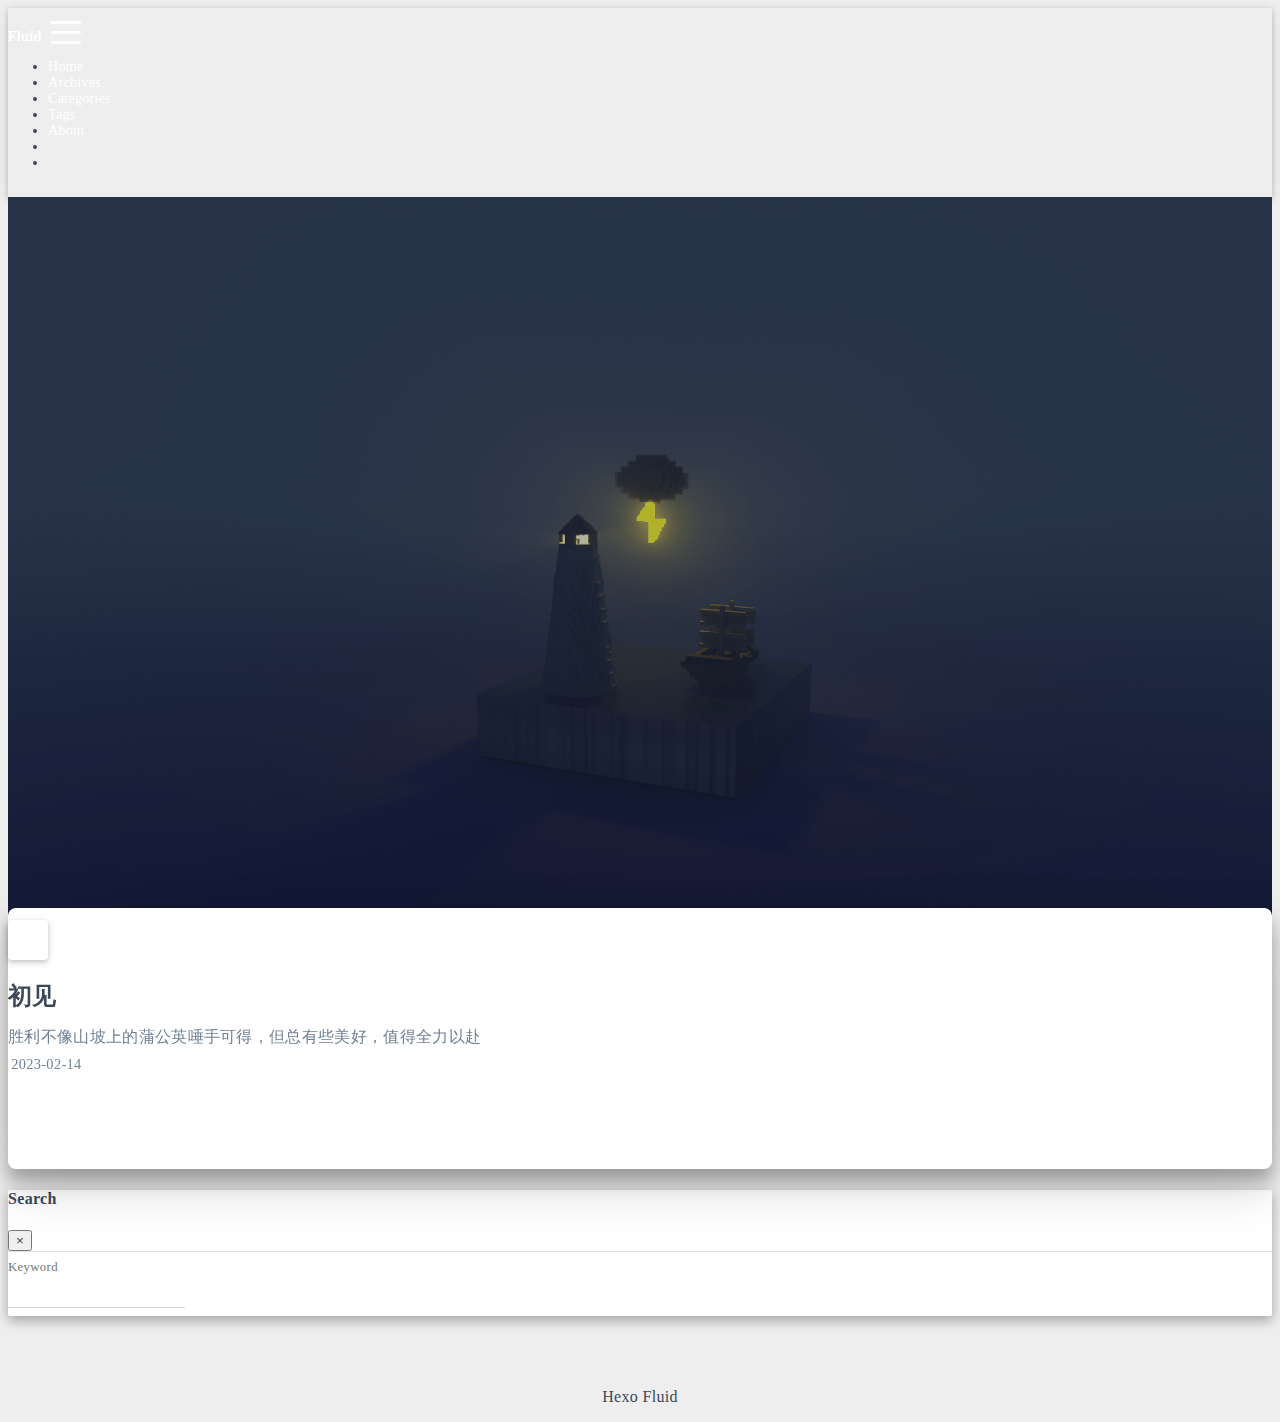
==== index.html @ 14e58026 "Site updated: 2023-02-16 13:53:45" ====
<!DOCTYPE html>
<html lang="en" data-default-color-scheme=auto>



<head>
  <meta charset="UTF-8">
  <link rel="apple-touch-icon" sizes="76x76" href="/img/fluid.png">
  <link rel="icon" href="/img/fluid.png">
  <meta name="viewport" content="width=device-width, initial-scale=1.0, maximum-scale=5.0, shrink-to-fit=no">
  <meta http-equiv="x-ua-compatible" content="ie=edge">
  
  <meta name="theme-color" content="#2f4154">
  <meta name="author" content="John Doe">
  <meta name="keywords" content="">
  
    <meta property="og:type" content="website">
<meta property="og:title" content="Hexo">
<meta property="og:url" content="http://example.com/index.html">
<meta property="og:site_name" content="Hexo">
<meta property="og:locale" content="en_US">
<meta property="article:author" content="John Doe">
<meta name="twitter:card" content="summary_large_image">
  
  
  
  <title>Hexo</title>

  <link  rel="stylesheet" href="https://lib.baomitu.com/twitter-bootstrap/4.6.1/css/bootstrap.min.css" />





<!-- 主题依赖的图标库，不要自行修改 -->
<!-- Do not modify the link that theme dependent icons -->

<link rel="stylesheet" href="//at.alicdn.com/t/font_1749284_hj8rtnfg7um.css">



<link rel="stylesheet" href="//at.alicdn.com/t/font_1736178_lbnruvf0jn.css">


<link  rel="stylesheet" href="/css/main.css" />


  <link id="highlight-css" rel="stylesheet" href="/css/highlight.css" />
  
    <link id="highlight-css-dark" rel="stylesheet" href="/css/highlight-dark.css" />
  




  <script id="fluid-configs">
    var Fluid = window.Fluid || {};
    Fluid.ctx = Object.assign({}, Fluid.ctx)
    var CONFIG = {"hostname":"example.com","root":"/","version":"1.9.4","typing":{"enable":true,"typeSpeed":70,"cursorChar":"_","loop":false,"scope":[]},"anchorjs":{"enable":true,"element":"h1,h2,h3,h4,h5,h6","placement":"left","visible":"hover","icon":""},"progressbar":{"enable":true,"height_px":3,"color":"#29d","options":{"showSpinner":false,"trickleSpeed":100}},"code_language":{"enable":true,"default":"TEXT"},"copy_btn":true,"image_caption":{"enable":true},"image_zoom":{"enable":true,"img_url_replace":["",""]},"toc":{"enable":true,"placement":"right","headingSelector":"h1,h2,h3,h4,h5,h6","collapseDepth":0},"lazyload":{"enable":true,"loading_img":"/img/loading.gif","onlypost":false,"offset_factor":2},"web_analytics":{"enable":false,"follow_dnt":true,"baidu":null,"google":null,"gtag":null,"tencent":{"sid":null,"cid":null},"woyaola":null,"cnzz":null,"leancloud":{"app_id":null,"app_key":null,"server_url":null,"path":"window.location.pathname","ignore_local":false}},"search_path":"/local-search.xml"};

    if (CONFIG.web_analytics.follow_dnt) {
      var dntVal = navigator.doNotTrack || window.doNotTrack || navigator.msDoNotTrack;
      Fluid.ctx.dnt = dntVal && (dntVal.startsWith('1') || dntVal.startsWith('yes') || dntVal.startsWith('on'));
    }
  </script>
  <script  src="/js/utils.js" ></script>
  <script  src="/js/color-schema.js" ></script>
  


  
<meta name="generator" content="Hexo 6.3.0"></head>


<body>
  

  <header>
    

<div class="header-inner" style="height: 100vh;">
  <nav id="navbar" class="navbar fixed-top  navbar-expand-lg navbar-dark scrolling-navbar">
  <div class="container">
    <a class="navbar-brand" href="/">
      <strong>Fluid</strong>
    </a>

    <button id="navbar-toggler-btn" class="navbar-toggler" type="button" data-toggle="collapse"
            data-target="#navbarSupportedContent"
            aria-controls="navbarSupportedContent" aria-expanded="false" aria-label="Toggle navigation">
      <div class="animated-icon"><span></span><span></span><span></span></div>
    </button>

    <!-- Collapsible content -->
    <div class="collapse navbar-collapse" id="navbarSupportedContent">
      <ul class="navbar-nav ml-auto text-center">
        
          
          
          
          
            <li class="nav-item">
              <a class="nav-link" href="/">
                <i class="iconfont icon-home-fill"></i>
                <span>Home</span>
              </a>
            </li>
          
        
          
          
          
          
            <li class="nav-item">
              <a class="nav-link" href="/archives/">
                <i class="iconfont icon-archive-fill"></i>
                <span>Archives</span>
              </a>
            </li>
          
        
          
          
          
          
            <li class="nav-item">
              <a class="nav-link" href="/categories/">
                <i class="iconfont icon-category-fill"></i>
                <span>Categories</span>
              </a>
            </li>
          
        
          
          
          
          
            <li class="nav-item">
              <a class="nav-link" href="/tags/">
                <i class="iconfont icon-tags-fill"></i>
                <span>Tags</span>
              </a>
            </li>
          
        
          
          
          
          
            <li class="nav-item">
              <a class="nav-link" href="/about/">
                <i class="iconfont icon-user-fill"></i>
                <span>About</span>
              </a>
            </li>
          
        
        
          <li class="nav-item" id="search-btn">
            <a class="nav-link" target="_self" href="javascript:;" data-toggle="modal" data-target="#modalSearch" aria-label="Search">
              <i class="iconfont icon-search"></i>
            </a>
          </li>
          
        
        
          <li class="nav-item" id="color-toggle-btn">
            <a class="nav-link" target="_self" href="javascript:;" aria-label="Color Toggle">
              <i class="iconfont icon-dark" id="color-toggle-icon"></i>
            </a>
          </li>
        
      </ul>
    </div>
  </div>
</nav>

  

<div id="banner" class="banner" parallax=true
     style="background: url('/img/default.png') no-repeat center center; background-size: cover;">
  <div class="full-bg-img">
    <div class="mask flex-center" style="background-color: rgba(0, 0, 0, 0.3)">
      <div class="banner-text text-center fade-in-up">
        <div class="h2">
          
            <span id="subtitle" data-typed-text="An elegant Material-Design theme for Hexo"></span>
          
        </div>

        
      </div>

      
        <div class="scroll-down-bar">
          <i class="iconfont icon-arrowdown"></i>
        </div>
      
    </div>
  </div>
</div>

</div>

  </header>

  <main>
    
      <div class="container nopadding-x-md">
        <div id="board"
          style="margin-top: 0">
          
          <div class="container">
            <div class="row">
              <div class="col-12 col-md-10 m-auto">
                


  <div class="row mx-auto index-card">
    
    
    <article class="col-12 col-md-12 mx-auto index-info">
      <h1 class="index-header">
        
        <a href="/2023/02/14/%E5%88%9D%E8%A7%81/" target="_self">
          初见
        </a>
      </h1>

      
      <a class="index-excerpt index-excerpt__noimg" href="/2023/02/14/%E5%88%9D%E8%A7%81/" target="_self">
        <div>
          胜利不像山坡上的蒲公英唾手可得，但总有些美好，值得全力以赴
        </div>
      </a>

      <div class="index-btm post-metas">
        
          <div class="post-meta mr-3">
            <i class="iconfont icon-date"></i>
            <time datetime="2023-02-14 16:58" pubdate>
              2023-02-14
            </time>
          </div>
        
        
        
      </div>
    </article>
  </div>





              </div>
            </div>
          </div>
        </div>
      </div>
    

    
      <a id="scroll-top-button" aria-label="TOP" href="#" role="button">
        <i class="iconfont icon-arrowup" aria-hidden="true"></i>
      </a>
    

    
      <div class="modal fade" id="modalSearch" tabindex="-1" role="dialog" aria-labelledby="ModalLabel"
     aria-hidden="true">
  <div class="modal-dialog modal-dialog-scrollable modal-lg" role="document">
    <div class="modal-content">
      <div class="modal-header text-center">
        <h4 class="modal-title w-100 font-weight-bold">Search</h4>
        <button type="button" id="local-search-close" class="close" data-dismiss="modal" aria-label="Close">
          <span aria-hidden="true">&times;</span>
        </button>
      </div>
      <div class="modal-body mx-3">
        <div class="md-form mb-5">
          <input type="text" id="local-search-input" class="form-control validate">
          <label data-error="x" data-success="v" for="local-search-input">Keyword</label>
        </div>
        <div class="list-group" id="local-search-result"></div>
      </div>
    </div>
  </div>
</div>

    

    
  </main>

  <footer>
    <div class="footer-inner">
  
    <div class="footer-content">
       <a href="https://hexo.io" target="_blank" rel="nofollow noopener"><span>Hexo</span></a> <i class="iconfont icon-love"></i> <a href="https://github.com/fluid-dev/hexo-theme-fluid" target="_blank" rel="nofollow noopener"><span>Fluid</span></a> 
    </div>
  
  
  
  
</div>

  </footer>

  <!-- Scripts -->
  
  <script  src="https://lib.baomitu.com/nprogress/0.2.0/nprogress.min.js" ></script>
  <link  rel="stylesheet" href="https://lib.baomitu.com/nprogress/0.2.0/nprogress.min.css" />

  <script>
    NProgress.configure({"showSpinner":false,"trickleSpeed":100})
    NProgress.start()
    window.addEventListener('load', function() {
      NProgress.done();
    })
  </script>


<script  src="https://lib.baomitu.com/jquery/3.6.0/jquery.min.js" ></script>
<script  src="https://lib.baomitu.com/twitter-bootstrap/4.6.1/js/bootstrap.min.js" ></script>
<script  src="/js/events.js" ></script>
<script  src="/js/plugins.js" ></script>


  <script  src="https://lib.baomitu.com/typed.js/2.0.12/typed.min.js" ></script>
  <script>
    (function (window, document) {
      var typing = Fluid.plugins.typing;
      var subtitle = document.getElementById('subtitle');
      if (!subtitle || !typing) {
        return;
      }
      var text = subtitle.getAttribute('data-typed-text');
      
        typing(text);
      
    })(window, document);
  </script>




  
    <script  src="/js/img-lazyload.js" ></script>
  




  <script  src="/js/local-search.js" ></script>





<!-- 主题的启动项，将它保持在最底部 -->
<!-- the boot of the theme, keep it at the bottom -->
<script  src="/js/boot.js" ></script>


  

  <noscript>
    <div class="noscript-warning">Blog works best with JavaScript enabled</div>
  </noscript>
</body>
</html>
---- css/main.css ----
.anchorjs-link {
  text-decoration: none !important;
  transition: opacity 0.2s ease-in-out;
}
.markdown-body h1:hover > .anchorjs-link,
h2:hover > .anchorjs-link,
h3:hover > .anchorjs-link,
h4:hover > .anchorjs-link,
h5:hover > .anchorjs-link,
h6:hover > .anchorjs-link {
  opacity: 1;
}
.banner {
  height: 100%;
  position: relative;
  overflow: hidden;
  cursor: default;
}
.banner .mask {
  position: absolute;
  width: 100%;
  height: 100%;
  background-color: rgba(0,0,0,0.3);
}
.banner[parallax="true"] {
  will-change: transform;
  -webkit-transform-style: preserve-3d;
  -webkit-backface-visibility: hidden;
  transition: transform 0.05s ease-out;
}
@media (max-width: 100vh) {
  .header-inner {
    max-height: 100vw;
  }
  #board {
    margin-top: -1rem !important;
  }
}
@media (max-width: 79.99vh) {
  .scroll-down-bar {
    display: none;
  }
}
#board {
  position: relative;
  margin-top: -2rem;
  padding: 3rem 0;
  background-color: var(--board-bg-color);
  transition: background-color 0.2s ease-in-out;
  border-radius: 0.5rem;
  z-index: 3;
  -webkit-box-shadow: 0 12px 15px 0 rgba(0,0,0,0.24), 0 17px 50px 0 rgba(0,0,0,0.19);
  box-shadow: 0 12px 15px 0 rgba(0,0,0,0.24), 0 17px 50px 0 rgba(0,0,0,0.19);
}
.code-widget {
  display: inline-block;
  background-color: transparent;
  font-size: 0.75rem;
  line-height: 1;
  font-weight: bold;
  padding: 0.3rem 0.1rem 0.1rem 0.1rem;
  position: absolute;
  right: 0.45rem;
  top: 0.15rem;
  z-index: 1;
}
.code-widget-light {
  color: #999;
}
.code-widget-dark {
  color: #bababa;
}
.copy-btn {
  cursor: pointer;
  user-select: none;
  -webkit-appearance: none;
  outline: none;
}
.copy-btn > i {
  font-size: 0.75rem !important;
  font-weight: 400;
  margin-right: 0.15rem;
  opacity: 0;
  transition: opacity 0.2s ease-in-out;
}
.markdown-body pre:hover > .copy-btn > i {
  opacity: 0.9;
}
.markdown-body pre:hover > .copy-btn,
.markdown-body pre:not(:hover) > .copy-btn {
  outline: none;
}
.license-box {
  background-color: rgba(27,31,35,0.05);
  transition: background-color 0.2s ease-in-out;
  border-radius: 4px;
  font-size: 0.9rem;
  overflow: hidden;
  padding: 1.25rem;
  position: relative;
  z-index: 1;
}
.license-box .license-icon {
  position: absolute;
  top: 50%;
  left: 100%;
}
.license-box .license-icon::after {
  content: "\e8e4";
  font-size: 12.5rem;
  line-height: 1;
  opacity: 0.1;
  position: relative;
  left: -0.85em;
  bottom: 0.5em;
  z-index: -1;
}
.license-box .license-title {
  margin-bottom: 1rem;
}
.license-box .license-title div:nth-child(1) {
  line-height: 1.2;
  margin-bottom: 0.25rem;
}
.license-box .license-title div:nth-child(2) {
  color: var(--sec-text-color);
  font-size: 0.8rem;
}
.license-box .license-meta {
  align-items: center;
  display: flex;
  flex-wrap: wrap;
  justify-content: flex-start;
}
.license-box .license-meta .license-meta-item {
  align-items: center;
  justify-content: center;
  margin-right: 1.5rem;
}
.license-box .license-meta .license-meta-item div:nth-child(1) {
  color: var(--sec-text-color);
  font-size: 0.8rem;
  font-weight: normal;
}
.license-box .license-meta .license-meta-item i.iconfont {
  font-size: 1rem;
}
@media (max-width: 575px) and (min-width: 425px) {
  .license-box .license-meta .license-meta-item {
    display: flex;
    justify-content: flex-start;
    flex-wrap: wrap;
    font-size: 0.8rem;
    flex: 0 0 50%;
    max-width: 50%;
    margin-right: 0;
  }
  .license-box .license-meta .license-meta-item div:nth-child(1) {
    margin-right: 0.5rem;
  }
  .license-box .license-meta .license-meta-date {
    order: -1;
  }
}
@media (max-width: 424px) {
  .license-box::after {
    top: -65px;
  }
  .license-box .license-meta {
    flex-direction: column;
    align-items: flex-start;
  }
  .license-box .license-meta .license-meta-item {
    display: flex;
    flex-wrap: wrap;
    font-size: 0.8rem;
  }
  .license-box .license-meta .license-meta-item div:nth-child(1) {
    margin-right: 0.5rem;
  }
}
.footer-inner {
  padding: 3rem 0 1rem 0;
  text-align: center;
}
.footer-inner > div:not(:first-child) {
  margin: 0.25rem 0;
  font-size: 0.85rem;
}
.footer-inner .statistics {
  display: flex;
  flex-direction: row;
  justify-content: center;
}
.footer-inner .statistics > span {
  flex: 1;
  margin: 0 0.25rem;
}
.footer-inner .statistics > *:nth-last-child(2):first-child {
  text-align: right;
}
.footer-inner .statistics > *:nth-last-child(2):first-child ~ * {
  text-align: left;
}
.footer-inner .beian {
  display: flex;
  flex-direction: row;
  justify-content: center;
}
.footer-inner .beian > * {
  margin: 0 0.25rem;
}
.footer-inner .beian-police {
  position: relative;
  overflow: hidden;
  display: inline-flex;
  align-items: center;
  justify-content: left;
}
.footer-inner .beian-police img {
  margin-right: 3px;
  width: 1rem;
  height: 1rem;
  margin-bottom: 0.1rem;
}
@media (max-width: 424px) {
  .footer-inner .statistics {
    flex-direction: column;
  }
  .footer-inner .statistics > *:nth-last-child(2):first-child {
    text-align: center;
  }
  .footer-inner .statistics > *:nth-last-child(2):first-child ~ * {
    text-align: center;
  }
  .footer-inner .beian {
    flex-direction: column;
  }
  .footer-inner .beian .beian-police {
    justify-content: center;
  }
  .footer-inner .beian > *:nth-last-child(2):first-child {
    text-align: center;
  }
  .footer-inner .beian > *:nth-last-child(2):first-child ~ * {
    text-align: center;
  }
}
sup > a::before,
.footnote-text::before {
  display: block;
  content: "";
  margin-top: -5rem;
  height: 5rem;
  width: 1px;
  visibility: hidden;
}
sup > a::before,
.footnote-text::before {
  display: inline-block;
}
.footnote-item::before {
  display: block;
  content: "";
  margin-top: -5rem;
  height: 5rem;
  width: 1px;
  visibility: hidden;
}
.footnote-list ol {
  list-style-type: none;
  counter-reset: sectioncounter;
  padding-left: 0.5rem;
  font-size: 0.95rem;
}
.footnote-list ol li:before {
  font-family: "Helvetica Neue", monospace, "Monaco";
  content: "[" counter(sectioncounter) "]";
  counter-increment: sectioncounter;
}
.footnote-list ol li+li {
  margin-top: 0.5rem;
}
.footnote-text {
  padding-left: 0.5em;
}
.navbar {
  background-color: transparent;
  font-size: 0.875rem;
  box-shadow: 0 2px 5px 0 rgba(0,0,0,0.16), 0 2px 10px 0 rgba(0,0,0,0.12);
  -webkit-box-shadow: 0 2px 5px 0 rgba(0,0,0,0.16), 0 2px 10px 0 rgba(0,0,0,0.12);
}
.navbar .navbar-brand {
  color: var(--navbar-text-color);
}
.navbar .navbar-toggler .animated-icon span {
  background-color: var(--navbar-text-color);
}
.navbar .nav-item .nav-link {
  display: block;
  color: var(--navbar-text-color);
  transition: color 0.2s ease-in-out, background-color 0.2s ease-in-out;
}
.navbar .nav-item .nav-link:hover {
  color: var(--link-hover-color);
}
.navbar .nav-item .nav-link:focus {
  color: var(--navbar-text-color);
}
.navbar .nav-item .nav-link i {
  font-size: 0.875rem;
}
.navbar .nav-item .nav-link i:only-child {
  margin: 0 0.2rem;
}
.navbar .navbar-toggler {
  border-width: 0;
  outline: 0;
}
.navbar.scrolling-navbar {
  will-change: background, padding;
  -webkit-transition: background 0.5s ease-in-out, padding 0.5s ease-in-out;
  transition: background 0.5s ease-in-out, padding 0.5s ease-in-out;
}
@media (min-width: 600px) {
  .navbar.scrolling-navbar {
    padding-top: 12px;
    padding-bottom: 12px;
  }
  .navbar.scrolling-navbar .navbar-nav > li {
    -webkit-transition-duration: 1s;
    transition-duration: 1s;
  }
}
.navbar.scrolling-navbar.top-nav-collapse {
  padding-top: 5px;
  padding-bottom: 5px;
}
.navbar .dropdown-menu {
  font-size: 0.875rem;
  color: var(--navbar-text-color);
  background-color: rgba(0,0,0,0.3);
  border: none;
  min-width: 8rem;
  -webkit-transition: background 0.5s ease-in-out, padding 0.5s ease-in-out;
  transition: background 0.5s ease-in-out, padding 0.5s ease-in-out;
}
@media (max-width: 991.98px) {
  .navbar .dropdown-menu {
    text-align: center;
  }
}
.navbar .dropdown-item {
  color: var(--navbar-text-color);
}
.navbar .dropdown-item:hover,
.navbar .dropdown-item:focus {
  color: var(--link-hover-color);
  background-color: rgba(0,0,0,0.1);
}
@media (min-width: 992px) {
  .navbar .dropdown:hover > .dropdown-menu {
    display: block;
  }
  .navbar .dropdown > .dropdown-toggle:active {
    pointer-events: none;
  }
  .navbar .dropdown-menu {
    top: 95%;
  }
}
.navbar .animated-icon {
  width: 30px;
  height: 20px;
  position: relative;
  margin: 0;
  -webkit-transform: rotate(0deg);
  -moz-transform: rotate(0deg);
  -o-transform: rotate(0deg);
  transform: rotate(0deg);
  -webkit-transition: 0.5s ease-in-out;
  -moz-transition: 0.5s ease-in-out;
  -o-transition: 0.5s ease-in-out;
  transition: 0.5s ease-in-out;
  cursor: pointer;
}
.navbar .animated-icon span {
  display: block;
  position: absolute;
  height: 3px;
  width: 100%;
  border-radius: 9px;
  opacity: 1;
  left: 0;
  -webkit-transform: rotate(0deg);
  -moz-transform: rotate(0deg);
  -o-transform: rotate(0deg);
  transform: rotate(0deg);
  -webkit-transition: 0.25s ease-in-out;
  -moz-transition: 0.25s ease-in-out;
  -o-transition: 0.25s ease-in-out;
  transition: 0.25s ease-in-out;
  background: #fff;
}
.navbar .animated-icon span:nth-child(1) {
  top: 0;
}
.navbar .animated-icon span:nth-child(2) {
  top: 10px;
}
.navbar .animated-icon span:nth-child(3) {
  top: 20px;
}
.navbar .animated-icon.open span:nth-child(1) {
  top: 11px;
  -webkit-transform: rotate(135deg);
  -moz-transform: rotate(135deg);
  -o-transform: rotate(135deg);
  transform: rotate(135deg);
}
.navbar .animated-icon.open span:nth-child(2) {
  opacity: 0;
  left: -60px;
}
.navbar .animated-icon.open span:nth-child(3) {
  top: 11px;
  -webkit-transform: rotate(-135deg);
  -moz-transform: rotate(-135deg);
  -o-transform: rotate(-135deg);
  transform: rotate(-135deg);
}
.navbar .dropdown-collapse,
.top-nav-collapse,
.navbar-col-show {
  background-color: var(--navbar-bg-color);
}
@media (max-width: 767px) {
  .navbar {
    font-size: 1rem;
    line-height: 2.5rem;
  }
}
.banner-text {
  color: var(--subtitle-color);
  max-width: calc(960px - 6rem);
  width: 80%;
  overflow-wrap: break-word;
}
.banner-text .typed-cursor {
  margin: 0 0.2rem;
}
@media (max-width: 767px) {
  #subtitle,
  .typed-cursor {
    font-size: 1.5rem;
  }
}
@media (max-width: 575px) {
  .banner-text {
    font-size: 0.9rem;
  }
  #subtitle,
  .typed-cursor {
    font-size: 1.35rem;
  }
}
.modal-dialog .modal-content {
  background-color: var(--board-bg-color);
  border: 0;
  border-radius: 0.125rem;
  -webkit-box-shadow: 0 5px 11px 0 rgba(0,0,0,0.18), 0 4px 15px 0 rgba(0,0,0,0.15);
  box-shadow: 0 5px 11px 0 rgba(0,0,0,0.18), 0 4px 15px 0 rgba(0,0,0,0.15);
}
.modal-dialog .modal-content .modal-header {
  border-bottom-color: var(--line-color);
  transition: border-bottom-color 0.2s ease-in-out;
}
.close {
  color: var(--text-color);
}
.close:hover {
  color: var(--link-hover-color);
}
.close:focus {
  outline: 0;
}
.modal-dialog .modal-content .modal-header {
  border-top-left-radius: 0.125rem;
  border-top-right-radius: 0.125rem;
  border-bottom: 1px solid #dee2e6;
}
.md-form {
  position: relative;
  margin-top: 1.5rem;
  margin-bottom: 1.5rem;
}
.md-form input[type] {
  -webkit-box-sizing: content-box;
  box-sizing: content-box;
  background-color: transparent;
  border: none;
  border-bottom: 1px solid #ced4da;
  border-radius: 0;
  outline: none;
  -webkit-box-shadow: none;
  box-shadow: none;
  transition: border-color 0.15s ease-in-out, box-shadow 0.15s ease-in-out, -webkit-box-shadow 0.15s ease-in-out;
}
.md-form input[type]:focus:not([readonly]) {
  border-bottom: 1px solid #4285f4;
  -webkit-box-shadow: 0 1px 0 0 #4285f4;
  box-shadow: 0 1px 0 0 #4285f4;
}
.md-form input[type]:focus:not([readonly]) + label {
  color: #4285f4;
}
.md-form input[type].valid,
.md-form input[type]:focus.valid {
  border-bottom: 1px solid #00c851;
  -webkit-box-shadow: 0 1px 0 0 #00c851;
  box-shadow: 0 1px 0 0 #00c851;
}
.md-form input[type].valid + label,
.md-form input[type]:focus.valid + label {
  color: #00c851;
}
.md-form input[type].invalid,
.md-form input[type]:focus.invalid {
  border-bottom: 1px solid #f44336;
  -webkit-box-shadow: 0 1px 0 0 #f44336;
  box-shadow: 0 1px 0 0 #f44336;
}
.md-form input[type].invalid + label,
.md-form input[type]:focus.invalid + label {
  color: #f44336;
}
.md-form input[type].validate {
  margin-bottom: 2.5rem;
}
.md-form input[type].form-control {
  height: auto;
  padding: 0.6rem 0 0.4rem 0;
  margin: 0 0 0.5rem 0;
  color: var(--text-color);
  background-color: transparent;
  border-radius: 0;
}
.md-form label {
  font-size: 0.8rem;
  position: absolute;
  top: -1rem;
  left: 0;
  color: #757575;
  cursor: text;
  transition: color 0.2s ease-out;
}
.modal-open[style] {
  padding-right: 0 !important;
  overflow: auto;
}
.modal-open[style] #navbar[style] {
  padding-right: 1rem !important;
}
#nprogress .bar {
  height: 3px !important;
  background-color: #29d !important;
}
#nprogress .peg {
  box-shadow: 0 0 14px #29d, 0 0 8px #29d !important;
}
@media (max-width: 575px) {
  #nprogress .bar {
    display: none;
  }
}
.noscript-warning {
  background-color: #f55;
  color: #fff;
  font-family: sans-serif;
  font-size: 1rem;
  font-weight: bold;
  position: fixed;
  left: 0;
  bottom: 0;
  text-align: center;
  width: 100%;
  z-index: 99;
}
.pagination {
  margin-top: 3rem;
  justify-content: center;
}
.pagination .space {
  align-self: flex-end;
}
.pagination .page-number,
.pagination .current,
.pagination .extend {
  outline: 0;
  border: 0;
  background-color: transparent;
  font-size: 0.9rem;
  padding: 0.5rem 0.75rem;
  line-height: 1.25;
  border-radius: 0.125rem;
}
.pagination .page-number {
  margin: 0 0.05rem;
}
.pagination .page-number:hover,
.pagination .current {
  transition: background-color 0.2s ease-in-out;
  background-color: var(--link-hover-bg-color);
}
.qr-trigger {
  cursor: pointer;
  position: relative;
}
.qr-trigger:hover .qr-img {
  display: block;
  transition: all 0.3s;
}
.qr-img {
  max-width: 12rem;
  position: absolute;
  right: -5.25rem;
  z-index: 99;
  display: none;
  border-radius: 0.2rem;
  background-color: transparent;
  box-shadow: 0 0 20px -5px rgba(158,158,158,0.2);
}
.scroll-down-bar {
  position: absolute;
  width: 100%;
  height: 6rem;
  text-align: center;
  cursor: pointer;
  bottom: 0;
}
.scroll-down-bar i.iconfont {
  font-size: 2rem;
  font-weight: bold;
  display: inline-block;
  position: relative;
  padding-top: 2rem;
  color: var(--subtitle-color);
  transform: translateZ(0);
  animation: scroll-down 1.5s infinite;
}
#scroll-top-button {
  position: fixed;
  z-index: 99;
  background: var(--board-bg-color);
  transition: background-color 0.2s ease-in-out, bottom 0.3s ease;
  border-radius: 4px;
  min-width: 40px;
  min-height: 40px;
  bottom: -60px;
  outline: none;
  display: flex;
  display: -webkit-flex;
  align-items: center;
  box-shadow: 0 2px 5px 0 rgba(0,0,0,0.16), 0 2px 10px 0 rgba(0,0,0,0.12);
}
#scroll-top-button i {
  font-size: 32px;
  margin: auto;
  color: var(--sec-text-color);
}
#scroll-top-button:hover i,
#scroll-top-button:active i {
  animation-name: scroll-top;
  animation-duration: 1s;
  animation-delay: 0.1s;
  animation-timing-function: ease-in-out;
  animation-iteration-count: infinite;
  animation-fill-mode: forwards;
  animation-direction: alternate;
}
#local-search-result .search-list-title {
  border-left: 3px solid #0d47a1;
}
#local-search-result .search-list-content {
  padding: 0 1.25rem;
}
#local-search-result .search-word {
  color: #ff4500;
}
#toc {
  visibility: hidden;
}
.toc-header {
  margin-bottom: 0.5rem;
  font-weight: bold;
  line-height: 1.2;
}
.toc-header,
.toc-header > i {
  font-size: 1.25rem;
}
.toc-body {
  max-height: 75vh;
  overflow-y: auto;
  overflow: -moz-scrollbars-none;
  -ms-overflow-style: none;
}
.toc-body ol {
  list-style: none;
  padding-inline-start: 1rem;
}
.toc-body::-webkit-scrollbar {
  display: none;
}
.tocbot-list {
  position: relative;
}
.tocbot-list ol {
  list-style: none;
  padding-left: 1rem;
}
.tocbot-list a {
  font-size: 0.95rem;
}
.tocbot-link {
  color: var(--text-color);
}
.tocbot-active-link {
  font-weight: bold;
  color: var(--link-hover-color);
}
.tocbot-is-collapsed {
  max-height: 0;
}
.tocbot-is-collapsible {
  overflow: hidden;
  transition: all 0.3s ease-in-out;
}
.toc-list-item {
  white-space: nowrap;
  overflow: hidden;
  text-overflow: ellipsis;
}
.toc-list-item.is-active-li::before {
  height: 1rem;
  margin: 0.25rem 0;
  visibility: visible;
}
.toc-list-item::before {
  width: 0.15rem;
  height: 0.2rem;
  position: absolute;
  left: 0.25rem;
  content: "";
  border-radius: 2px;
  margin: 0.65rem 0;
  background: var(--link-hover-color);
  visibility: hidden;
  transition: height 0.1s ease-in-out, margin 0.1s ease-in-out, visibility 0.1s ease-in-out;
}
.sidebar {
  position: -webkit-sticky;
  position: sticky;
  top: 2rem;
  padding: 3rem 0;
}
html {
  font-size: 16px;
  letter-spacing: 0.02em;
}
html,
body {
  height: 100%;
  font-family: var(--font-family-sans-serif);
  overflow-wrap: break-word;
}
body {
  transition: color 0.2s ease-in-out, background-color 0.2s ease-in-out;
  background-color: var(--body-bg-color);
  color: var(--text-color);
  -webkit-font-smoothing: antialiased;
  -moz-osx-font-smoothing: grayscale;
}
body a {
  color: var(--text-color);
  text-decoration: none;
  cursor: pointer;
  transition: color 0.2s ease-in-out, background-color 0.2s ease-in-out;
}
body a:hover {
  color: var(--link-hover-color);
  text-decoration: none;
  transition: color 0.2s ease-in-out, background-color 0.2s ease-in-out;
}
code {
  color: inherit;
}
table {
  font-size: inherit;
  color: var(--post-text-color);
}
img[lazyload] {
  object-fit: cover;
}
*[align="left"] {
  text-align: left;
}
*[align="center"] {
  text-align: center;
}
*[align="right"] {
  text-align: right;
}
::-webkit-scrollbar {
  width: 6px;
  height: 6px;
}
::-webkit-scrollbar-thumb {
  background-color: var(--scrollbar-color);
  border-radius: 6px;
}
::-webkit-scrollbar-thumb:hover {
  background-color: var(--scrollbar-hover-color);
}
::-webkit-scrollbar-corner {
  background-color: transparent;
}
label {
  margin-bottom: 0;
}
i.iconfont {
  font-size: 1em;
  line-height: 1;
}
:root {
  --color-mode: "light";
  --body-bg-color: #eee;
  --board-bg-color: #fff;
  --text-color: #3c4858;
  --sec-text-color: #718096;
  --post-text-color: #2c3e50;
  --post-heading-color: #1a202c;
  --post-link-color: #0366d6;
  --link-hover-color: #30a9de;
  --link-hover-bg-color: #f8f9fa;
  --line-color: #eaecef;
  --navbar-bg-color: #2f4154;
  --navbar-text-color: #fff;
  --subtitle-color: #fff;
  --scrollbar-color: #c4c6c9;
  --scrollbar-hover-color: #a6a6a6;
  --button-bg-color: transparent;
  --button-hover-bg-color: #f2f3f5;
  --highlight-bg-color: #f6f8fa;
  --inlinecode-bg-color: rgba(175,184,193,0.2);
}
@media (prefers-color-scheme: dark) {
  :root {
    --color-mode: "dark";
  }
  :root:not([data-user-color-scheme]) {
    --body-bg-color: #181c27;
    --board-bg-color: #252d38;
    --text-color: #c4c6c9;
    --sec-text-color: #a7a9ad;
    --post-text-color: #c4c6c9;
    --post-heading-color: #c4c6c9;
    --post-link-color: #1589e9;
    --link-hover-color: #30a9de;
    --link-hover-bg-color: #364151;
    --line-color: #435266;
    --navbar-bg-color: #1f3144;
    --navbar-text-color: #d0d0d0;
    --subtitle-color: #d0d0d0;
    --scrollbar-color: #687582;
    --scrollbar-hover-color: #9da8b3;
    --button-bg-color: transparent;
    --button-hover-bg-color: #46647e;
    --highlight-bg-color: #303030;
    --inlinecode-bg-color: rgba(99,110,123,0.4);
  }
  :root:not([data-user-color-scheme]) img {
    -webkit-filter: brightness(0.9);
    filter: brightness(0.9);
    transition: filter 0.2s ease-in-out;
  }
  :root:not([data-user-color-scheme]) .license-box {
    background-color: rgba(62,75,94,0.35);
    transition: background-color 0.2s ease-in-out;
  }
  :root:not([data-user-color-scheme]) .gt-comment-admin .gt-comment-content {
    background-color: transparent;
    transition: background-color 0.2s ease-in-out;
  }
}
[data-user-color-scheme="dark"] {
  --body-bg-color: #181c27;
  --board-bg-color: #252d38;
  --text-color: #c4c6c9;
  --sec-text-color: #a7a9ad;
  --post-text-color: #c4c6c9;
  --post-heading-color: #c4c6c9;
  --post-link-color: #1589e9;
  --link-hover-color: #30a9de;
  --link-hover-bg-color: #364151;
  --line-color: #435266;
  --navbar-bg-color: #1f3144;
  --navbar-text-color: #d0d0d0;
  --subtitle-color: #d0d0d0;
  --scrollbar-color: #687582;
  --scrollbar-hover-color: #9da8b3;
  --button-bg-color: transparent;
  --button-hover-bg-color: #46647e;
  --highlight-bg-color: #303030;
  --inlinecode-bg-color: rgba(99,110,123,0.4);
}
[data-user-color-scheme="dark"] img {
  -webkit-filter: brightness(0.9);
  filter: brightness(0.9);
  transition: filter 0.2s ease-in-out;
}
[data-user-color-scheme="dark"] .license-box {
  background-color: rgba(62,75,94,0.35);
  transition: background-color 0.2s ease-in-out;
}
[data-user-color-scheme="dark"] .gt-comment-admin .gt-comment-content {
  background-color: transparent;
  transition: background-color 0.2s ease-in-out;
}
.fade-in-up {
  -webkit-animation-name: fade-in-up;
  animation-name: fade-in-up;
}
.hidden-mobile {
  display: block;
}
.visible-mobile {
  display: none;
}
@media (max-width: 575px) {
  .hidden-mobile {
    display: none;
  }
  .visible-mobile {
    display: block;
  }
}
.nomargin-x {
  margin-left: 0 !important;
  margin-right: 0 !important;
}
.nopadding-x {
  padding-left: 0 !important;
  padding-right: 0 !important;
}
@media (max-width: 767px) {
  .nopadding-x-md {
    padding-left: 0 !important;
    padding-right: 0 !important;
  }
}
.flex-center {
  display: -webkit-box;
  display: -ms-flexbox;
  display: flex;
  -webkit-box-align: center;
  -ms-flex-align: center;
  align-items: center;
  -webkit-box-pack: center;
  -ms-flex-pack: center;
  justify-content: center;
  height: 100%;
}
.hover-with-bg {
  display: inline-block;
  line-height: 1;
}
.hover-with-bg:hover {
  background-color: var(--link-hover-bg-color);
  transition-duration: 0.2s;
  transition-timing-function: ease-in-out;
  border-radius: 0.2rem;
}
@-moz-keyframes fade-in-up {
  from {
    opacity: 0;
    -webkit-transform: translate3d(0, 100%, 0);
    transform: translate3d(0, 100%, 0);
  }
  to {
    opacity: 1;
    -webkit-transform: translate3d(0, 0, 0);
    transform: translate3d(0, 0, 0);
  }
}
@-webkit-keyframes fade-in-up {
  from {
    opacity: 0;
    -webkit-transform: translate3d(0, 100%, 0);
    transform: translate3d(0, 100%, 0);
  }
  to {
    opacity: 1;
    -webkit-transform: translate3d(0, 0, 0);
    transform: translate3d(0, 0, 0);
  }
}
@-o-keyframes fade-in-up {
  from {
    opacity: 0;
    -webkit-transform: translate3d(0, 100%, 0);
    transform: translate3d(0, 100%, 0);
  }
  to {
    opacity: 1;
    -webkit-transform: translate3d(0, 0, 0);
    transform: translate3d(0, 0, 0);
  }
}
@keyframes fade-in-up {
  from {
    opacity: 0;
    -webkit-transform: translate3d(0, 100%, 0);
    transform: translate3d(0, 100%, 0);
  }
  to {
    opacity: 1;
    -webkit-transform: translate3d(0, 0, 0);
    transform: translate3d(0, 0, 0);
  }
}
@-moz-keyframes scroll-down {
  0% {
    opacity: 0.8;
    top: 0;
  }
  50% {
    opacity: 0.4;
    top: -1em;
  }
  100% {
    opacity: 0.8;
    top: 0;
  }
}
@-webkit-keyframes scroll-down {
  0% {
    opacity: 0.8;
    top: 0;
  }
  50% {
    opacity: 0.4;
    top: -1em;
  }
  100% {
    opacity: 0.8;
    top: 0;
  }
}
@-o-keyframes scroll-down {
  0% {
    opacity: 0.8;
    top: 0;
  }
  50% {
    opacity: 0.4;
    top: -1em;
  }
  100% {
    opacity: 0.8;
    top: 0;
  }
}
@keyframes scroll-down {
  0% {
    opacity: 0.8;
    top: 0;
  }
  50% {
    opacity: 0.4;
    top: -1em;
  }
  100% {
    opacity: 0.8;
    top: 0;
  }
}
@-moz-keyframes scroll-top {
  0% {
    -webkit-transform: translateY(0);
    transform: translateY(0);
  }
  50% {
    -webkit-transform: translateY(-0.35rem);
    transform: translateY(-0.35rem);
  }
  100% {
    -webkit-transform: translateY(0);
    transform: translateY(0);
  }
}
@-webkit-keyframes scroll-top {
  0% {
    -webkit-transform: translateY(0);
    transform: translateY(0);
  }
  50% {
    -webkit-transform: translateY(-0.35rem);
    transform: translateY(-0.35rem);
  }
  100% {
    -webkit-transform: translateY(0);
    transform: translateY(0);
  }
}
@-o-keyframes scroll-top {
  0% {
    -webkit-transform: translateY(0);
    transform: translateY(0);
  }
  50% {
    -webkit-transform: translateY(-0.35rem);
    transform: translateY(-0.35rem);
  }
  100% {
    -webkit-transform: translateY(0);
    transform: translateY(0);
  }
}
@keyframes scroll-top {
  0% {
    -webkit-transform: translateY(0);
    transform: translateY(0);
  }
  50% {
    -webkit-transform: translateY(-0.35rem);
    transform: translateY(-0.35rem);
  }
  100% {
    -webkit-transform: translateY(0);
    transform: translateY(0);
  }
}
.index-card {
  margin-bottom: 2.5rem;
}
.index-img img {
  display: block;
  width: 100%;
  height: 10rem;
  object-fit: cover;
  box-shadow: 0 5px 11px 0 rgba(0,0,0,0.18), 0 4px 15px 0 rgba(0,0,0,0.15);
  border-radius: 0.25rem;
  background-color: transparent;
}
.index-info {
  display: flex;
  flex-direction: column;
  justify-content: space-between;
  padding-top: 0.5rem;
  padding-bottom: 0.5rem;
}
.index-header {
  color: var(--text-color);
  font-size: 1.5rem;
  font-weight: bold;
  line-height: 1.4;
  white-space: nowrap;
  overflow: hidden;
  text-overflow: ellipsis;
  margin-bottom: 0.25rem;
}
.index-header .index-pin {
  color: var(--text-color);
  font-size: 1.5rem;
  margin-right: 0.15rem;
}
.index-btm {
  color: var(--sec-text-color);
}
.index-btm a {
  color: var(--sec-text-color);
}
.index-excerpt {
  color: var(--sec-text-color);
  margin: 0.5rem 0 0.5rem 0;
  height: calc(1.4rem * 3);
  overflow: hidden;
  display: flex;
}
.index-excerpt > div {
  width: 100%;
  line-height: 1.4rem;
  word-break: break-word;
  display: -webkit-box;
  -webkit-box-orient: vertical;
  -webkit-line-clamp: 3;
}
.index-excerpt__noimg {
  height: auto;
  max-height: calc(1.4rem * 3);
}
@media (max-width: 767px) {
  .index-info {
    padding-top: 1.25rem;
  }
  .index-header {
    font-size: 1.25rem;
    white-space: normal;
    overflow: hidden;
    word-break: break-word;
    display: -webkit-box;
    -webkit-box-orient: vertical;
    -webkit-line-clamp: 2;
  }
  .index-header .index-pin {
    font-size: 1.25rem;
  }
}
#valine.v[data-class=v] .status-bar,
#valine.v[data-class=v] .veditor,
#valine.v[data-class=v] .vinput,
#valine.v[data-class=v] .vbtn,
#valine.v[data-class=v] p,
#valine.v[data-class=v] pre code {
  color: var(--text-color);
}
#valine.v[data-class=v] .vinput::placeholder {
  color: var(--sec-text-color);
}
#valine.v[data-class=v] .vicon {
  fill: var(--text-color);
}
.gt-container .gt-comment-content:hover {
  -webkit-box-shadow: none;
  box-shadow: none;
}
.gt-container .gt-comment-body {
  color: var(--text-color) !important;
  transition: color 0.2s ease-in-out;
}
#remark-km423lmfdslkm34-back {
  z-index: 1030;
}
#remark-km423lmfdslkm34-node {
  z-index: 1031;
}
.markdown-body .highlight pre,
.markdown-body pre {
  padding: 1.45rem 1rem;
}
.markdown-body pre code.hljs {
  padding: 0;
}
.markdown-body pre[class*="language-"] {
  padding-top: 1.45rem;
  padding-bottom: 1.45rem;
  padding-right: 1rem;
  line-height: 1.5;
  margin-bottom: 1rem;
}
.markdown-body .code-wrapper {
  position: relative;
  border-radius: 4px;
  margin-bottom: 1rem;
}
.markdown-body .hljs,
.markdown-body .highlight pre,
.markdown-body .code-wrapper pre,
.markdown-body figure.highlight td.gutter {
  transition: color 0.2s ease-in-out, background-color 0.2s ease-in-out;
  background-color: var(--highlight-bg-color);
}
pre[class*=language-].line-numbers {
  position: initial;
}
figure {
  margin: 1rem 0;
}
figure.highlight {
  position: relative;
}
figure.highlight table {
  border: 0;
  margin: 0;
  width: auto;
  border-radius: 4px;
}
figure.highlight td {
  border: 0;
  padding: 0;
}
figure.highlight tr {
  border: 0;
}
figure.highlight td.code {
  width: 100%;
}
figure.highlight td.gutter {
  display: table-cell;
  position: -webkit-sticky;
  position: sticky;
  left: 0;
  z-index: 1;
}
figure.highlight td.gutter pre {
  text-align: right;
  padding: 0 0.75rem;
  border-radius: initial;
  border-right: 1px solid #999;
}
figure.highlight td.gutter pre span.line {
  color: #999;
}
figure.highlight td.code > pre {
  border-top-left-radius: 0;
  border-bottom-left-radius: 0;
}
.markdown-body {
  font-size: 1rem;
  line-height: 1.6;
  font-family: var(--font-family-sans-serif);
  margin-bottom: 2rem;
  color: var(--post-text-color);
}
.markdown-body > h1,
.markdown-body h2 {
  border-bottom-color: var(--line-color);
}
.markdown-body > h1,
.markdown-body h2,
.markdown-body h3,
.markdown-body h4,
.markdown-body h5,
.markdown-body h6 {
  color: var(--post-heading-color);
  transition: color 0.2s ease-in-out, border-bottom-color 0.2s ease-in-out;
  font-weight: bold;
  margin-bottom: 0.75em;
  margin-top: 2em;
}
.markdown-body > h1::before,
.markdown-body h2::before,
.markdown-body h3::before,
.markdown-body h4::before,
.markdown-body h5::before,
.markdown-body h6::before {
  display: block;
  content: "";
  margin-top: -5rem;
  height: 5rem;
  width: 1px;
  visibility: hidden;
}
.markdown-body > h1:focus,
.markdown-body h2:focus,
.markdown-body h3:focus,
.markdown-body h4:focus,
.markdown-body h5:focus,
.markdown-body h6:focus {
  outline: none;
}
.markdown-body a {
  color: var(--post-link-color);
}
.markdown-body strong {
  font-weight: bold;
}
.markdown-body code {
  tab-size: 4;
  background-color: var(--inlinecode-bg-color);
  transition: background-color 0.2s ease-in-out;
}
.markdown-body table tr {
  background-color: var(--board-bg-color);
  transition: background-color 0.2s ease-in-out;
}
.markdown-body table tr:nth-child(2n) {
  background-color: var(--board-bg-color);
  transition: background-color 0.2s ease-in-out;
}
.markdown-body table th,
.markdown-body table td {
  border-color: var(--line-color);
  transition: border-color 0.2s ease-in-out;
}
.markdown-body pre {
  font-size: 85% !important;
}
.markdown-body pre .mermaid {
  text-align: center;
}
.markdown-body pre .mermaid > svg {
  min-width: 100%;
}
.markdown-body p > img,
.markdown-body p > a > img,
.markdown-body figure > img,
.markdown-body figure > a > img {
  max-width: 90%;
  margin: 1.5rem auto;
  display: block;
  box-shadow: 0 5px 11px 0 rgba(0,0,0,0.18), 0 4px 15px 0 rgba(0,0,0,0.15);
  border-radius: 4px;
  background-color: transparent;
}
.markdown-body blockquote {
  color: var(--sec-text-color);
}
.markdown-body details {
  cursor: pointer;
}
.markdown-body details summary {
  outline: none;
}
hr,
.markdown-body hr {
  background-color: initial;
  border-top: 1px solid var(--line-color);
  transition: border-top-color 0.2s ease-in-out;
}
.markdown-body hr {
  height: 0;
  margin: 2rem 0;
}
.markdown-body figcaption.image-caption {
  font-size: 0.8rem;
  color: var(--post-text-color);
  opacity: 0.65;
  line-height: 1;
  margin: -0.75rem auto 2rem;
  text-align: center;
}
.markdown-body figcaption:not(.image-caption) {
  display: none;
}
.post-content,
post-custom {
  box-sizing: border-box;
  padding-left: 10%;
  padding-right: 10%;
}
@media (max-width: 767px) {
  .post-content,
  post-custom {
    padding-left: 2rem;
    padding-right: 2rem;
  }
}
@media (max-width: 424px) {
  .post-content,
  post-custom {
    padding-left: 1rem;
    padding-right: 1rem;
  }
  .anchorjs-link-left {
    opacity: 0 !important;
  }
}
.page-content strong,
.post-content strong {
  font-weight: bold;
}
.page-content > *:first-child,
.post-content > *:first-child {
  margin-top: 0;
}
.page-content img,
.post-content img {
  object-fit: cover;
  max-width: 100%;
}
@media (max-width: 767px) {
  .page-content,
  .post-content {
    overflow-x: hidden;
  }
}
.post-metas {
  display: flex;
  flex-wrap: wrap;
  font-size: 0.9rem;
}
.post-meta > *:not(.hover-with-bg) {
  margin-right: 0.2rem;
}
.post-prevnext {
  display: flex;
  flex-wrap: wrap;
  justify-content: space-between;
  font-size: 0.9rem;
  margin-left: -0.35rem;
  margin-right: -0.35rem;
}
.post-prevnext .post-prev,
.post-prevnext .post-next {
  display: flex;
  padding-left: 0;
  padding-right: 0;
}
.post-prevnext .post-prev i,
.post-prevnext .post-next i {
  font-size: 1.5rem;
}
.post-prevnext .post-prev a,
.post-prevnext .post-next a {
  display: flex;
  align-items: center;
}
.post-prevnext .post-prev .hidden-mobile,
.post-prevnext .post-next .hidden-mobile {
  display: -webkit-box;
  -webkit-box-orient: vertical;
  -webkit-line-clamp: 2;
  text-overflow: ellipsis;
  overflow: hidden;
}
@media (max-width: 575px) {
  .post-prevnext .post-prev .hidden-mobile,
  .post-prevnext .post-next .hidden-mobile {
    display: none;
  }
}
.post-prevnext .post-prev:hover i,
.post-prevnext .post-prev:active i,
.post-prevnext .post-next:hover i,
.post-prevnext .post-next:active i {
  -webkit-animation-duration: 1s;
  animation-duration: 1s;
  -webkit-animation-delay: 0.1s;
  animation-delay: 0.1s;
  -webkit-animation-timing-function: ease-in-out;
  animation-timing-function: ease-in-out;
  -webkit-animation-iteration-count: infinite;
  animation-iteration-count: infinite;
  -webkit-animation-fill-mode: forwards;
  animation-fill-mode: forwards;
  -webkit-animation-direction: alternate;
  animation-direction: alternate;
}
.post-prevnext .post-prev:hover i,
.post-prevnext .post-prev:active i {
  -webkit-animation-name: post-prev-anim;
  animation-name: post-prev-anim;
}
.post-prevnext .post-next:hover i,
.post-prevnext .post-next:active i {
  -webkit-animation-name: post-next-anim;
  animation-name: post-next-anim;
}
.post-prevnext .post-next {
  justify-content: flex-end;
}
.post-prevnext .fa-chevron-left {
  margin-right: 0.5rem;
}
.post-prevnext .fa-chevron-right {
  margin-left: 0.5rem;
}
.custom,
#comments {
  margin-top: 2rem;
}
#comments noscript {
  display: block;
  text-align: center;
  padding: 2rem 0;
}
.visitors {
  font-size: 0.8em;
  padding: 0.45rem;
  float: right;
}
a.fancybox:hover {
  text-decoration: none;
}
mjx-container,
.mjx-container {
  overflow-x: auto;
  overflow-y: hidden !important;
  padding: 0.5em 0;
}
mjx-container:focus,
.mjx-container:focus,
mjx-container svg:focus,
.mjx-container svg:focus {
  outline: none;
}
.mjx-char {
  line-height: 1;
}
.katex-block {
  overflow-x: auto;
}
.katex,
.mjx-mrow {
  white-space: pre-wrap !important;
}
.footnote-ref [class*=hint--][aria-label]:after {
  max-width: 12rem;
  white-space: nowrap;
  overflow: hidden;
  text-overflow: ellipsis;
}
@-moz-keyframes post-prev-anim {
  0% {
    -webkit-transform: translateX(0);
    transform: translateX(0);
  }
  50% {
    -webkit-transform: translateX(-0.35rem);
    transform: translateX(-0.35rem);
  }
  100% {
    -webkit-transform: translateX(0);
    transform: translateX(0);
  }
}
@-webkit-keyframes post-prev-anim {
  0% {
    -webkit-transform: translateX(0);
    transform: translateX(0);
  }
  50% {
    -webkit-transform: translateX(-0.35rem);
    transform: translateX(-0.35rem);
  }
  100% {
    -webkit-transform: translateX(0);
    transform: translateX(0);
  }
}
@-o-keyframes post-prev-anim {
  0% {
    -webkit-transform: translateX(0);
    transform: translateX(0);
  }
  50% {
    -webkit-transform: translateX(-0.35rem);
    transform: translateX(-0.35rem);
  }
  100% {
    -webkit-transform: translateX(0);
    transform: translateX(0);
  }
}
@keyframes post-prev-anim {
  0% {
    -webkit-transform: translateX(0);
    transform: translateX(0);
  }
  50% {
    -webkit-transform: translateX(-0.35rem);
    transform: translateX(-0.35rem);
  }
  100% {
    -webkit-transform: translateX(0);
    transform: translateX(0);
  }
}
@-moz-keyframes post-next-anim {
  0% {
    -webkit-transform: translateX(0);
    transform: translateX(0);
  }
  50% {
    -webkit-transform: translateX(0.35rem);
    transform: translateX(0.35rem);
  }
  100% {
    -webkit-transform: translateX(0);
    transform: translateX(0);
  }
}
@-webkit-keyframes post-next-anim {
  0% {
    -webkit-transform: translateX(0);
    transform: translateX(0);
  }
  50% {
    -webkit-transform: translateX(0.35rem);
    transform: translateX(0.35rem);
  }
  100% {
    -webkit-transform: translateX(0);
    transform: translateX(0);
  }
}
@-o-keyframes post-next-anim {
  0% {
    -webkit-transform: translateX(0);
    transform: translateX(0);
  }
  50% {
    -webkit-transform: translateX(0.35rem);
    transform: translateX(0.35rem);
  }
  100% {
    -webkit-transform: translateX(0);
    transform: translateX(0);
  }
}
@keyframes post-next-anim {
  0% {
    -webkit-transform: translateX(0);
    transform: translateX(0);
  }
  50% {
    -webkit-transform: translateX(0.35rem);
    transform: translateX(0.35rem);
  }
  100% {
    -webkit-transform: translateX(0);
    transform: translateX(0);
  }
}
.note {
  padding: 0.75rem;
  border-left: 0.35rem solid;
  border-radius: 0.25rem;
  margin: 1.5rem 0;
  color: var(--text-color);
  transition: color 0.2s ease-in-out;
  font-size: 0.9rem;
}
.note a {
  color: var(--text-color);
  transition: color 0.2s ease-in-out;
}
.note *:last-child {
  margin-bottom: 0;
}
.note-primary {
  background-color: rgba(183,160,224,0.25);
  border-color: #6f42c1;
}
.note-secondary,
note-default {
  background-color: rgba(187,187,187,0.25);
  border-color: #777;
}
.note-success {
  background-color: rgba(174,220,174,0.25);
  border-color: #5cb85c;
}
.note-danger {
  background-color: rgba(236,169,167,0.25);
  border-color: #d9534f;
}
.note-warning {
  background-color: rgba(248,214,166,0.25);
  border-color: #f0ad4e;
}
.note-info {
  background-color: rgba(160,197,228,0.25);
  border-color: #428bca;
}
.note-light {
  background-color: rgba(254,254,254,0.25);
  border-color: #0f0f0f;
}
.label {
  display: inline;
  border-radius: 3px;
  font-size: 85%;
  margin: 0;
  padding: 0.2em 0.4em;
  color: var(--text-color);
  transition: color 0.2s ease-in-out;
}
.label-default {
  background: rgba(187,187,187,0.25);
}
.label-primary {
  background: rgba(183,160,224,0.25);
}
.label-info {
  background: rgba(160,197,228,0.25);
}
.label-success {
  background: rgba(174,220,174,0.25);
}
.label-warning {
  background: rgba(248,214,166,0.25);
}
.label-danger {
  background: rgba(236,169,167,0.25);
}
.markdown-body .btn {
  border: 1px solid var(--line-color);
  background-color: var(--button-bg-color);
  color: var(--text-color);
  transition: color 0.2s ease-in-out, background 0.2s ease-in-out, border-color 0.2s ease-in-out;
  border-radius: 0.25rem;
  display: inline-block;
  font-size: 0.875em;
  line-height: 2;
  padding: 0 0.75rem;
  margin-bottom: 1rem;
}
.markdown-body .btn:hover {
  background-color: var(--button-hover-bg-color);
  text-decoration: none;
}
.group-image-container {
  margin: 1.5rem auto;
}
.group-image-container img {
  margin: 0 auto;
  border-radius: 3px;
  background-color: transparent;
  box-shadow: 0 3px 9px 0 rgba(0,0,0,0.15), 0 3px 9px 0 rgba(0,0,0,0.15);
}
.group-image-row {
  margin-bottom: 0.5rem;
  display: flex;
  justify-content: center;
}
.group-image-wrap {
  flex: 1;
  display: flex;
  justify-content: center;
}
.group-image-wrap:not(:last-child) {
  margin-right: 0.25rem;
}
input[type=checkbox] {
  margin: 0 0.2em 0.2em 0;
  vertical-align: middle;
}
.list-group a ~ p.h5 {
  margin-top: 1rem;
}
.list-group-item {
  display: flex;
  background-color: transparent;
  border: 0;
}
.list-group-item time {
  flex: 0 0 5rem;
}
.list-group-item .list-group-item-title {
  white-space: nowrap;
  overflow: hidden;
  text-overflow: ellipsis;
}
@media (max-width: 575px) {
  .list-group-item {
    font-size: 0.95rem;
    padding: 0.5rem 0.75rem;
  }
  .list-group-item time {
    flex: 0 0 4rem;
  }
}
.list-group-item-action {
  color: var(--text-color);
}
.list-group-item-action:focus,
.list-group-item-action:hover {
  color: var(--link-hover-color);
  background-color: var(--link-hover-bg-color);
}
.about-avatar {
  position: relative;
  margin: -8rem auto 1rem;
  width: 10rem;
  height: 10rem;
  z-index: 3;
}
.about-avatar img {
  width: 100%;
  height: 100%;
  border-radius: 50%;
  background-color: transparent;
  object-fit: cover;
  box-shadow: 0 2px 5px 0 rgba(0,0,0,0.16), 0 2px 10px 0 rgba(0,0,0,0.12);
}
.about-info > div {
  margin-bottom: 0.5rem;
}
.about-name {
  font-size: 1.75rem;
  font-weight: bold;
}
.about-intro {
  font-size: 1rem;
}
.about-icons > a:not(:last-child) {
  margin-right: 0.5rem;
}
.about-icons > a > i {
  font-size: 1.5rem;
}
.category-bar .category-list {
  max-height: 85vh;
  overflow-y: auto;
  overflow-x: hidden;
}
.category-bar .category-list::-webkit-scrollbar {
  display: none;
}
.category-bar .category-list > .category-sub > a {
  font-weight: bold;
  font-size: 1.2rem;
}
.category-bar .category-list .category-item-action i {
  margin: 0;
}
.category-bar .category-list .category-subitem.list-group-item {
  padding-left: 0.5rem;
  padding-right: 0;
}
.category-bar .category-list .category-collapse .category-post-list {
  margin-top: 0.25rem;
  margin-bottom: 0.5rem;
}
.category-bar .category-list .category-collapse .category-post {
  font-size: 0.9rem;
  line-height: 1.75;
}
.category-bar .category-list .category-item-action:hover {
  background-color: initial;
}
.category-bar .list-group-item {
  padding: 0;
}
.category-bar .list-group-item.active {
  color: var(--link-hover-color);
  background-color: initial;
  font-weight: bold;
  font-family: "iconfont";
  font-style: normal;
  -webkit-font-smoothing: antialiased;
}
.category-bar .list-group-item.active::before {
  content: "\e61f";
  font-weight: initial;
  margin-right: 0.25rem;
}
.category-bar .list-group-count {
  margin-left: 0.2rem;
  margin-right: 0.2rem;
  font-size: 0.9em;
}
.category-bar .list-group-item-action:focus,
.category-bar .list-group-item-action:hover {
  background-color: initial;
}
.category-chains {
  display: flex;
  flex-wrap: wrap;
}
.category-chains > *:not(:last-child) {
  margin-right: 1em;
}
.category:not(:last-child) {
  margin-bottom: 1rem;
}
.category .category-item,
.category .category-subitem {
  font-weight: bold;
  display: flex;
  align-items: center;
}
.category .category-item {
  font-size: 1.25rem;
}
.category .category-subitem {
  font-size: 1.1rem;
}
.category .category-collapse {
  padding-left: 1.25rem;
  width: 100%;
}
.category .category-count {
  font-size: 0.9rem;
  font-weight: initial;
  min-width: 1.3em;
  line-height: 1.3em;
  display: flex;
  align-items: center;
}
.category .category-count i {
  padding-right: 0.25rem;
}
.category .category-count span {
  width: 2rem;
}
.category .category-post {
  white-space: nowrap;
  overflow: hidden;
  text-overflow: ellipsis;
}
.category .category-item-action:not(.collapsed) > i {
  transform: rotate(90deg);
  transform-origin: center center;
}
.category .category-item-action i {
  transition: transform 0.3s ease-out;
  display: inline-block;
  margin-left: 0.25rem;
}
.category .category-item-action .category:hover {
  z-index: 1;
  color: var(--link-hover-color);
  text-decoration: none;
  background-color: var(--link-hover-bg-color);
}
.category .row {
  margin-left: 0;
  margin-right: 0;
}
.tagcloud {
  padding: 1rem 5%;
}
.tagcloud a {
  display: inline-block;
  padding: 0.5rem;
}
.tagcloud a:hover {
  color: var(--link-hover-color) !important;
}
.links .card {
  box-shadow: none;
  min-width: 33%;
  background-color: transparent;
  border: 0;
}
.links .card-body {
  margin: 1rem 0;
  padding: 1rem;
  border-radius: 0.3rem;
  display: block;
  width: 100%;
  height: 100%;
}
.links .card-body:hover .link-avatar {
  transform: scale(1.1);
}
.links .card-content {
  display: flex;
  flex-wrap: nowrap;
  width: 100%;
  height: 3.5rem;
}
.link-avatar {
  flex: none;
  width: 3rem;
  height: 3rem;
  margin-right: 0.75rem;
  object-fit: cover;
  transition-duration: 0.2s;
  transition-timing-function: ease-in-out;
}
.link-avatar img {
  width: 100%;
  height: 100%;
  border-radius: 50%;
  background-color: transparent;
  object-fit: cover;
}
.link-text {
  flex: 1;
  display: grid;
  flex-direction: column;
  line-height: 1.5;
}
.link-title {
  overflow: hidden;
  text-overflow: ellipsis;
  white-space: nowrap;
  color: var(--text-color);
  font-weight: bold;
}
.link-intro {
  max-height: 2rem;
  font-size: 0.85rem;
  line-height: 1.2;
  color: var(--sec-text-color);
  display: -webkit-box;
  -webkit-box-orient: vertical;
  -webkit-line-clamp: 2;
  text-overflow: ellipsis;
  overflow: hidden;
}
@media (max-width: 767px) {
  .links {
    display: flex;
    flex-direction: column;
    justify-content: center;
    align-items: center;
  }
  .links .card {
    padding-left: 2rem;
    padding-right: 2rem;
  }
}
@media (min-width: 768px) {
  .link-text:only-child {
    margin-left: 1rem;
  }
}
---- css/highlight.css ----
pre code.hljs{display:block;overflow-x:auto;padding:1em}code.hljs{padding:3px 5px}/*!
  Theme: GitHub
  Description: Light theme as seen on github.com
  Author: github.com
  Maintainer: @Hirse
  Updated: 2021-05-15

  Outdated base version: https://github.com/primer/github-syntax-light
  Current colors taken from GitHub's CSS
*/.hljs{color:#24292e;background:#fff}.hljs-doctag,.hljs-keyword,.hljs-meta .hljs-keyword,.hljs-template-tag,.hljs-template-variable,.hljs-type,.hljs-variable.language_{color:#d73a49}.hljs-title,.hljs-title.class_,.hljs-title.class_.inherited__,.hljs-title.function_{color:#6f42c1}.hljs-attr,.hljs-attribute,.hljs-literal,.hljs-meta,.hljs-number,.hljs-operator,.hljs-selector-attr,.hljs-selector-class,.hljs-selector-id,.hljs-variable{color:#005cc5}.hljs-meta .hljs-string,.hljs-regexp,.hljs-string{color:#032f62}.hljs-built_in,.hljs-symbol{color:#e36209}.hljs-code,.hljs-comment,.hljs-formula{color:#6a737d}.hljs-name,.hljs-quote,.hljs-selector-pseudo,.hljs-selector-tag{color:#22863a}.hljs-subst{color:#24292e}.hljs-section{color:#005cc5;font-weight:700}.hljs-bullet{color:#735c0f}.hljs-emphasis{color:#24292e;font-style:italic}.hljs-strong{color:#24292e;font-weight:700}.hljs-addition{color:#22863a;background-color:#f0fff4}.hljs-deletion{color:#b31d28;background-color:#ffeef0}
---- css/highlight-dark.css ----
pre code.hljs{display:block;overflow-x:auto;padding:1em}code.hljs{padding:3px 5px}.hljs{color:#ddd;background:#303030}.hljs-keyword,.hljs-link,.hljs-literal,.hljs-section,.hljs-selector-tag{color:#fff}.hljs-addition,.hljs-attribute,.hljs-built_in,.hljs-bullet,.hljs-name,.hljs-string,.hljs-symbol,.hljs-template-tag,.hljs-template-variable,.hljs-title,.hljs-type,.hljs-variable{color:#d88}.hljs-comment,.hljs-deletion,.hljs-meta,.hljs-quote{color:#979797}.hljs-doctag,.hljs-keyword,.hljs-literal,.hljs-name,.hljs-section,.hljs-selector-tag,.hljs-strong,.hljs-title,.hljs-type{font-weight:700}.hljs-emphasis{font-style:italic}
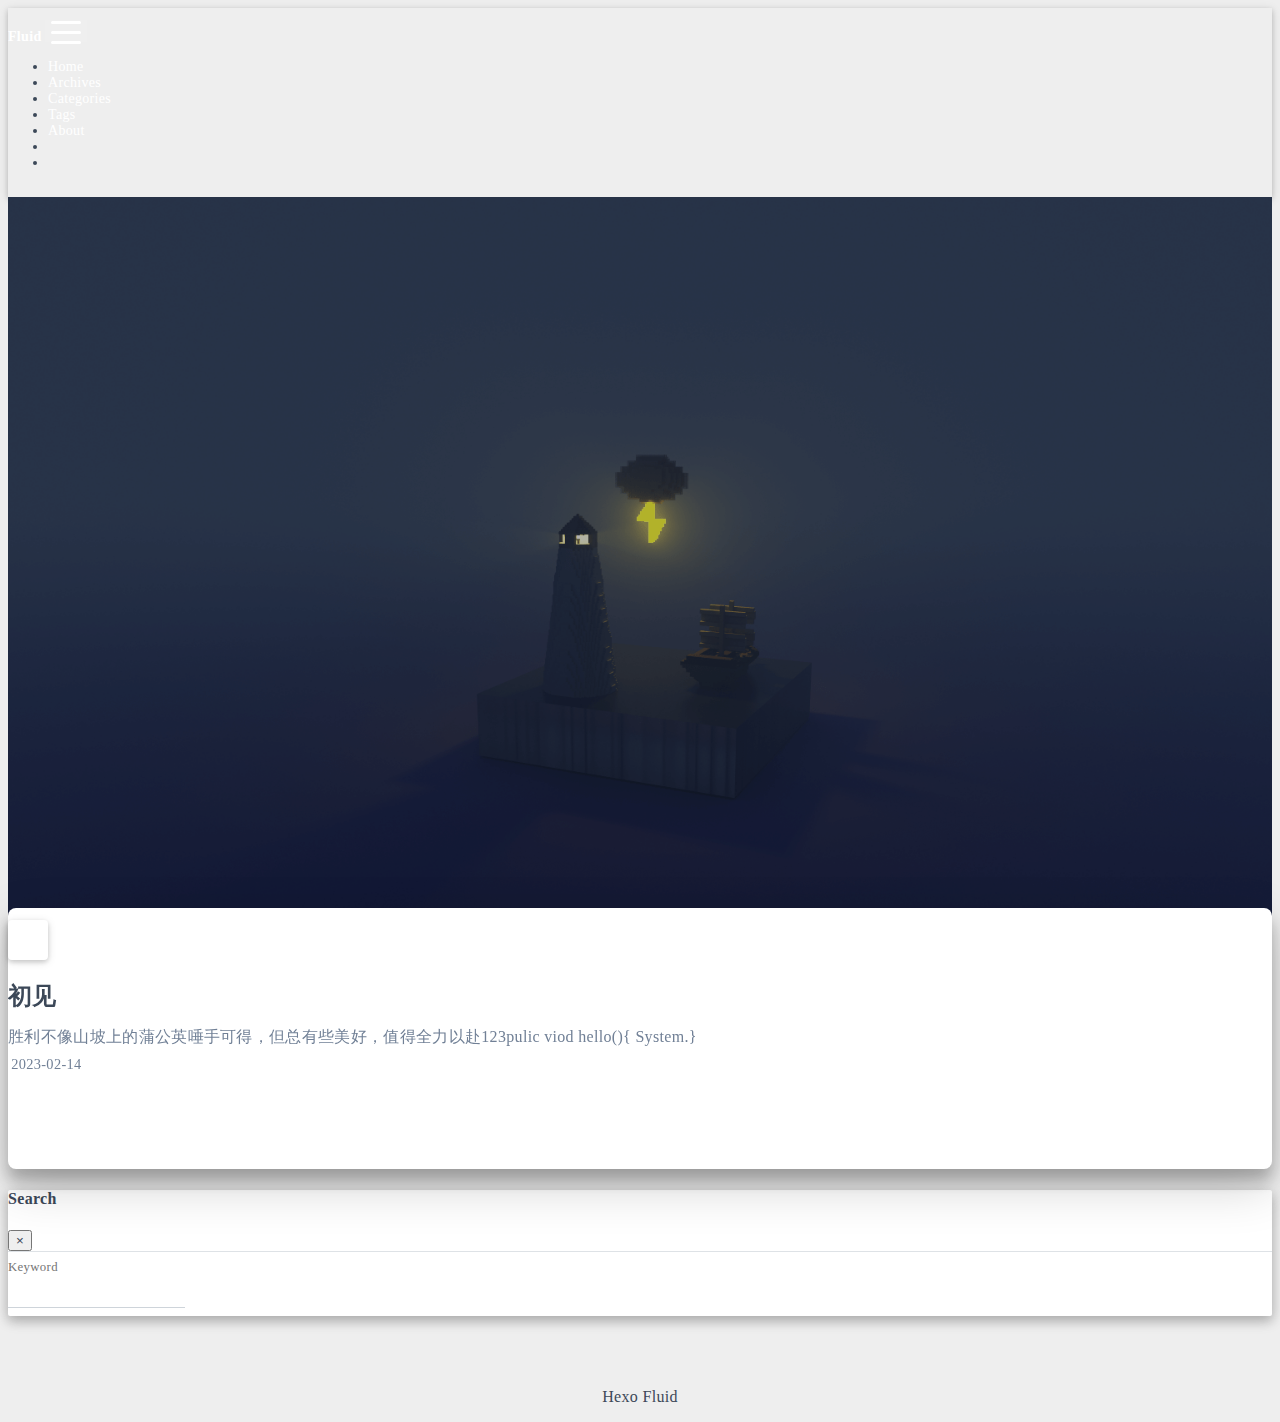
==== commit be0252e3: "Site updated: 2023-02-16 16:01:03" ====
--- a/index.html
+++ b/index.html
@@ -232,7 +232,7 @@
       
       <a class="index-excerpt index-excerpt__noimg" href="/2023/02/14/%E5%88%9D%E8%A7%81/" target="_self">
         <div>
-          胜利不像山坡上的蒲公英唾手可得，但总有些美好，值得全力以赴
+          胜利不像山坡上的蒲公英唾手可得，但总有些美好，值得全力以赴123pulic viod hello()&#123;    System.&#125;
         </div>
       </a>
 
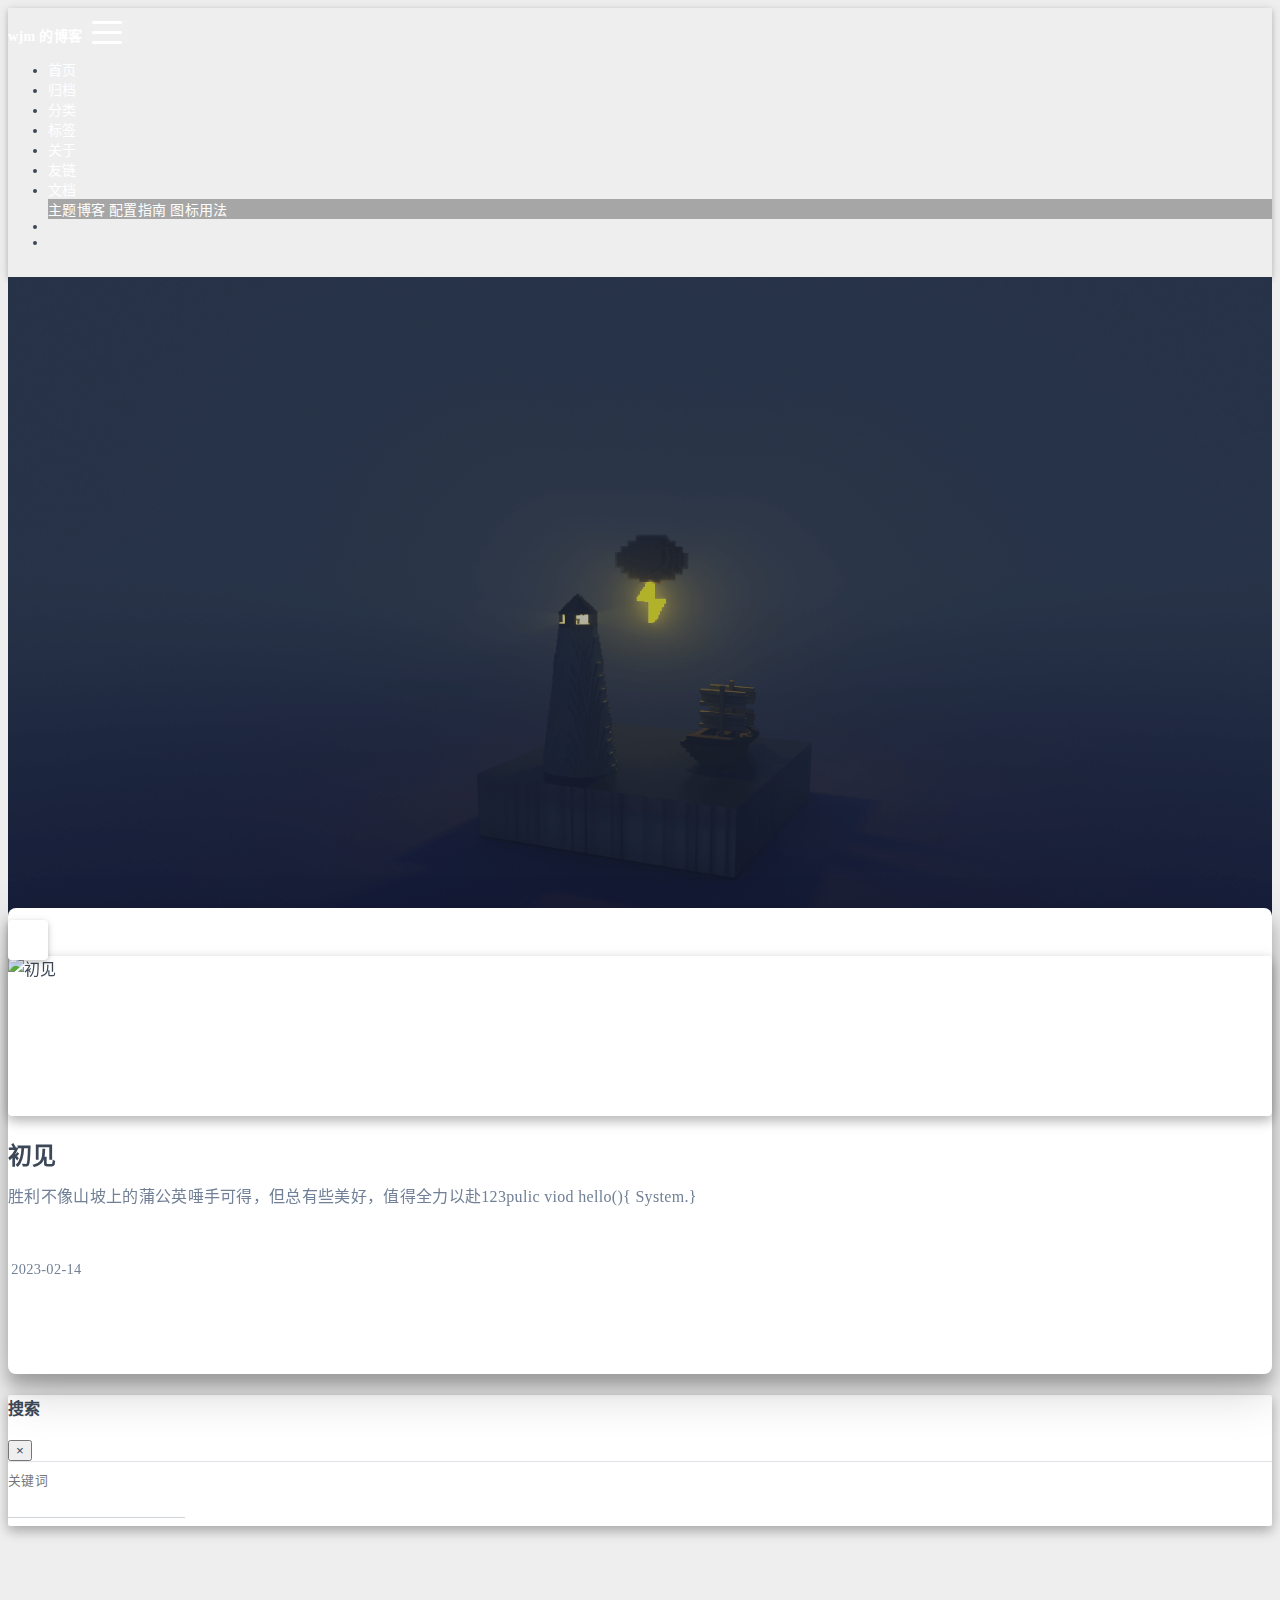
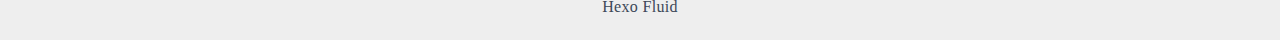
==== commit 9816ca4a: "Site updated: 2023-02-17 13:16:59" ====
--- a/index.html
+++ b/index.html
@@ -1,32 +1,36 @@
 
 
 <!DOCTYPE html>
-<html lang="en" data-default-color-scheme=auto>
+<html lang="zh-CN" data-default-color-scheme=auto>
 
 
 
 <head>
   <meta charset="UTF-8">
   <link rel="apple-touch-icon" sizes="76x76" href="/img/fluid.png">
-  <link rel="icon" href="/img/fluid.png">
+  <link rel="icon" href="http://www.liuocean.com/wp-content/uploads/2022/07/00069.jpg">
   <meta name="viewport" content="width=device-width, initial-scale=1.0, maximum-scale=5.0, shrink-to-fit=no">
   <meta http-equiv="x-ua-compatible" content="ie=edge">
   
+    <meta http-equiv="Content-Security-Policy" content="upgrade-insecure-requests">
+  
   <meta name="theme-color" content="#2f4154">
-  <meta name="author" content="John Doe">
+  <meta name="author" content="Wjm">
   <meta name="keywords" content="">
   
     <meta property="og:type" content="website">
-<meta property="og:title" content="Hexo">
-<meta property="og:url" content="http://example.com/index.html">
-<meta property="og:site_name" content="Hexo">
-<meta property="og:locale" content="en_US">
-<meta property="article:author" content="John Doe">
+<meta property="og:title" content="Wjm&#39;s Blog">
+<meta property="og:url" content="https://wangjinmiao123.github.io/index.html">
+<meta property="og:site_name" content="Wjm&#39;s Blog">
+<meta property="og:locale" content="zh_CN">
+<meta property="article:author" content="Wjm">
 <meta name="twitter:card" content="summary_large_image">
   
   
-  
-  <title>Hexo</title>
+    <meta name="referrer" content="no-referrer-when-downgrade">
+  
+  
+  <title>Wjm&#39;s Blog</title>
 
   <link  rel="stylesheet" href="https://lib.baomitu.com/twitter-bootstrap/4.6.1/css/bootstrap.min.css" />
 
@@ -52,13 +56,19 @@
     <link id="highlight-css-dark" rel="stylesheet" href="/css/highlight-dark.css" />
   
 
+
+
+  
+<link rel="stylesheet" href="//at.alicdn.com/t/c/font_3846514_kabxni94auf.css">
+<link rel="stylesheet" href="//cdn.jsdelivr.net/gh/bynotes/texiao/source/css/shubiao.css">
+<link rel="stylesheet" href="//cdn.jsdelivr.net/gh/bynotes/texiao/source/css/gundongtiao.css">
 
 
 
   <script id="fluid-configs">
     var Fluid = window.Fluid || {};
     Fluid.ctx = Object.assign({}, Fluid.ctx)
-    var CONFIG = {"hostname":"example.com","root":"/","version":"1.9.4","typing":{"enable":true,"typeSpeed":70,"cursorChar":"_","loop":false,"scope":[]},"anchorjs":{"enable":true,"element":"h1,h2,h3,h4,h5,h6","placement":"left","visible":"hover","icon":""},"progressbar":{"enable":true,"height_px":3,"color":"#29d","options":{"showSpinner":false,"trickleSpeed":100}},"code_language":{"enable":true,"default":"TEXT"},"copy_btn":true,"image_caption":{"enable":true},"image_zoom":{"enable":true,"img_url_replace":["",""]},"toc":{"enable":true,"placement":"right","headingSelector":"h1,h2,h3,h4,h5,h6","collapseDepth":0},"lazyload":{"enable":true,"loading_img":"/img/loading.gif","onlypost":false,"offset_factor":2},"web_analytics":{"enable":false,"follow_dnt":true,"baidu":null,"google":null,"gtag":null,"tencent":{"sid":null,"cid":null},"woyaola":null,"cnzz":null,"leancloud":{"app_id":null,"app_key":null,"server_url":null,"path":"window.location.pathname","ignore_local":false}},"search_path":"/local-search.xml"};
+    var CONFIG = {"hostname":"wangjinmiao123.github.io","root":"/","version":"1.9.4","typing":{"enable":true,"typeSpeed":70,"cursorChar":"_","loop":false,"scope":[]},"anchorjs":{"enable":true,"element":"h1,h2,h3,h4,h5,h6","placement":"left","visible":"hover","icon":""},"progressbar":{"enable":true,"height_px":3,"color":"#29d","options":{"showSpinner":false,"trickleSpeed":100}},"code_language":{"enable":true,"default":"TEXT"},"copy_btn":true,"image_caption":{"enable":true},"image_zoom":{"enable":true,"img_url_replace":["",""]},"toc":{"enable":true,"placement":"right","headingSelector":"h1,h2,h3,h4,h5,h6","collapseDepth":0},"lazyload":{"enable":true,"loading_img":"https://s2.51cto.com/images/blog/202206/17125955_62ac0a4bd7e4c88017.gif","onlypost":false,"offset_factor":2},"web_analytics":{"enable":true,"follow_dnt":true,"baidu":null,"google":null,"gtag":null,"tencent":{"sid":null,"cid":null},"woyaola":null,"cnzz":null,"leancloud":{"app_id":null,"app_key":null,"server_url":null,"path":"window.location.pathname","ignore_local":false}},"search_path":"/local-search.xml"};
 
     if (CONFIG.web_analytics.follow_dnt) {
       var dntVal = navigator.doNotTrack || window.doNotTrack || navigator.msDoNotTrack;
@@ -69,9 +79,26 @@
   <script  src="/js/color-schema.js" ></script>
   
 
-
-  
-<meta name="generator" content="Hexo 6.3.0"></head>
+  
+
+  
+
+  
+
+  
+
+  
+
+  
+
+  
+
+
+
+  
+<meta name="generator" content="Hexo 6.3.0">
+<style>.github-emoji { position: relative; display: inline-block; width: 1.2em; min-height: 1.2em; overflow: hidden; vertical-align: top; color: transparent; }  .github-emoji > span { position: relative; z-index: 10; }  .github-emoji img, .github-emoji .fancybox { margin: 0 !important; padding: 0 !important; border: none !important; outline: none !important; text-decoration: none !important; user-select: none !important; cursor: auto !important; }  .github-emoji img { height: 1.2em !important; width: 1.2em !important; position: absolute !important; left: 50% !important; top: 50% !important; transform: translate(-50%, -50%) !important; user-select: none !important; cursor: auto !important; } .github-emoji-fallback { color: inherit; } .github-emoji-fallback img { opacity: 0 !important; }</style>
+<link rel="stylesheet" href="/css/prism.css" type="text/css"></head>
 
 
 <body>
@@ -84,7 +111,7 @@
   <nav id="navbar" class="navbar fixed-top  navbar-expand-lg navbar-dark scrolling-navbar">
   <div class="container">
     <a class="navbar-brand" href="/">
-      <strong>Fluid</strong>
+      <strong>wjm 的博客</strong>
     </a>
 
     <button id="navbar-toggler-btn" class="navbar-toggler" type="button" data-toggle="collapse"
@@ -104,31 +131,31 @@
             <li class="nav-item">
               <a class="nav-link" href="/">
                 <i class="iconfont icon-home-fill"></i>
-                <span>Home</span>
-              </a>
-            </li>
-          
-        
-          
-          
-          
-          
-            <li class="nav-item">
-              <a class="nav-link" href="/archives/">
-                <i class="iconfont icon-archive-fill"></i>
-                <span>Archives</span>
-              </a>
-            </li>
-          
-        
-          
-          
-          
-          
-            <li class="nav-item">
-              <a class="nav-link" href="/categories/">
-                <i class="iconfont icon-category-fill"></i>
-                <span>Categories</span>
+                <span>首页</span>
+              </a>
+            </li>
+          
+        
+          
+          
+          
+          
+            <li class="nav-item">
+              <a class="nav-link" href="/archives">
+                <i class="iconfont icon-books"></i>
+                <span>归档</span>
+              </a>
+            </li>
+          
+        
+          
+          
+          
+          
+            <li class="nav-item">
+              <a class="nav-link" href="/categories">
+                <i class="iconfont icon-th-large"></i>
+                <span>分类</span>
               </a>
             </li>
           
@@ -140,7 +167,7 @@
             <li class="nav-item">
               <a class="nav-link" href="/tags/">
                 <i class="iconfont icon-tags-fill"></i>
-                <span>Tags</span>
+                <span>标签</span>
               </a>
             </li>
           
@@ -152,8 +179,60 @@
             <li class="nav-item">
               <a class="nav-link" href="/about/">
                 <i class="iconfont icon-user-fill"></i>
-                <span>About</span>
-              </a>
+                <span>关于</span>
+              </a>
+            </li>
+          
+        
+          
+          
+          
+          
+            <li class="nav-item">
+              <a class="nav-link" href="/links/">
+                <i class="iconfont icon-link-fill"></i>
+                <span>友链</span>
+              </a>
+            </li>
+          
+        
+          
+          
+          
+          
+            <li class="nav-item dropdown">
+              <a class="nav-link dropdown-toggle" target="_self" href="javascript:;" role="button"
+                 data-toggle="dropdown" aria-haspopup="true" aria-expanded="false">
+                <i class="iconfont icon-book"></i>
+                <span>文档</span>
+              </a>
+              <div class="dropdown-menu" aria-labelledby="navbarDropdown">
+                
+                  
+                  
+                  
+                  <a class="dropdown-item" target="_blank" rel="noopener" href="https://hexo.fluid-dev.com/">
+                    
+                    <span>主题博客</span>
+                  </a>
+                
+                  
+                  
+                  
+                  <a class="dropdown-item" target="_blank" rel="noopener" href="https://hexo.fluid-dev.com/docs/guide/">
+                    
+                    <span>配置指南</span>
+                  </a>
+                
+                  
+                  
+                  
+                  <a class="dropdown-item" target="_blank" rel="noopener" href="https://hexo.fluid-dev.com/docs/icon/">
+                    
+                    <span>图标用法</span>
+                  </a>
+                
+              </div>
             </li>
           
         
@@ -186,7 +265,7 @@
       <div class="banner-text text-center fade-in-up">
         <div class="h2">
           
-            <span id="subtitle" data-typed-text="An elegant Material-Design theme for Hexo"></span>
+            <span id="subtitle" data-typed-text="一起学习，一起进步"></span>
           
         </div>
 
@@ -221,7 +300,13 @@
   <div class="row mx-auto index-card">
     
     
-    <article class="col-12 col-md-12 mx-auto index-info">
+      <div class="col-12 col-md-4 m-auto index-img">
+        <a href="/2023/02/14/%E5%88%9D%E8%A7%81/" target="_self">
+          <img src="/img/bg/scaled.jpg" srcset="https://s2.51cto.com/images/blog/202206/17125955_62ac0a4bd7e4c88017.gif" lazyload alt="初见">
+        </a>
+      </div>
+    
+    <article class="col-12 col-md-8 mx-auto index-info">
       <h1 class="index-header">
         
         <a href="/2023/02/14/%E5%88%9D%E8%A7%81/" target="_self">
@@ -230,9 +315,9 @@
       </h1>
 
       
-      <a class="index-excerpt index-excerpt__noimg" href="/2023/02/14/%E5%88%9D%E8%A7%81/" target="_self">
+      <a class="index-excerpt " href="/2023/02/14/%E5%88%9D%E8%A7%81/" target="_self">
         <div>
-          胜利不像山坡上的蒲公英唾手可得，但总有些美好，值得全力以赴123pulic viod hello()&#123;    System.&#125;
+          胜利不像山坡上的蒲公英唾手可得，但总有些美好，值得全力以赴123pulic viod hello(){    System.}
         </div>
       </a>
 
@@ -274,7 +359,7 @@
   <div class="modal-dialog modal-dialog-scrollable modal-lg" role="document">
     <div class="modal-content">
       <div class="modal-header text-center">
-        <h4 class="modal-title w-100 font-weight-bold">Search</h4>
+        <h4 class="modal-title w-100 font-weight-bold">搜索</h4>
         <button type="button" id="local-search-close" class="close" data-dismiss="modal" aria-label="Close">
           <span aria-hidden="true">&times;</span>
         </button>
@@ -282,7 +367,7 @@
       <div class="modal-body mx-3">
         <div class="md-form mb-5">
           <input type="text" id="local-search-input" class="form-control validate">
-          <label data-error="x" data-success="v" for="local-search-input">Keyword</label>
+          <label data-error="x" data-success="v" for="local-search-input">关键词</label>
         </div>
         <div class="list-group" id="local-search-result"></div>
       </div>
@@ -302,6 +387,30 @@
        <a href="https://hexo.io" target="_blank" rel="nofollow noopener"><span>Hexo</span></a> <i class="iconfont icon-love"></i> <a href="https://github.com/fluid-dev/hexo-theme-fluid" target="_blank" rel="nofollow noopener"><span>Fluid</span></a> 
     </div>
   
+  
+    <div class="statistics">
+  
+  
+
+  
+    
+      <span id="busuanzi_container_site_pv" style="display: none">
+        总访问量 
+        <span id="busuanzi_value_site_pv"></span>
+         次
+      </span>
+    
+    
+      <span id="busuanzi_container_site_uv" style="display: none">
+        总访客数 
+        <span id="busuanzi_value_site_uv"></span>
+         人
+      </span>
+    
+    
+  
+</div>
+
   
   
   
@@ -356,7 +465,16 @@
 
   <script  src="/js/local-search.js" ></script>
 
-
+  <script defer src="https://busuanzi.ibruce.info/busuanzi/2.3/busuanzi.pure.mini.js" ></script>
+
+
+
+
+  
+<script src="//cdn.jsdelivr.net/gh/bynotes/texiao/source/js/love.js"></script>
+<script src="//cdn.jsdelivr.net/gh/bynotes/texiao/source/js/xiaoxingxing.js"></script>
+<script src="//cdn.jsdelivr.net/gh/bynotes/texiao/source/js/xiaoxuehua.js"></script>
+<script src="//cdn.jsdelivr.net/gh/bynotes/texiao/source/js/caidai.js"></script>
 
 
 
@@ -368,7 +486,7 @@
   
 
   <noscript>
-    <div class="noscript-warning">Blog works best with JavaScript enabled</div>
+    <div class="noscript-warning">博客在允许 JavaScript 运行的环境下浏览效果更佳</div>
   </noscript>
 </body>
 </html>
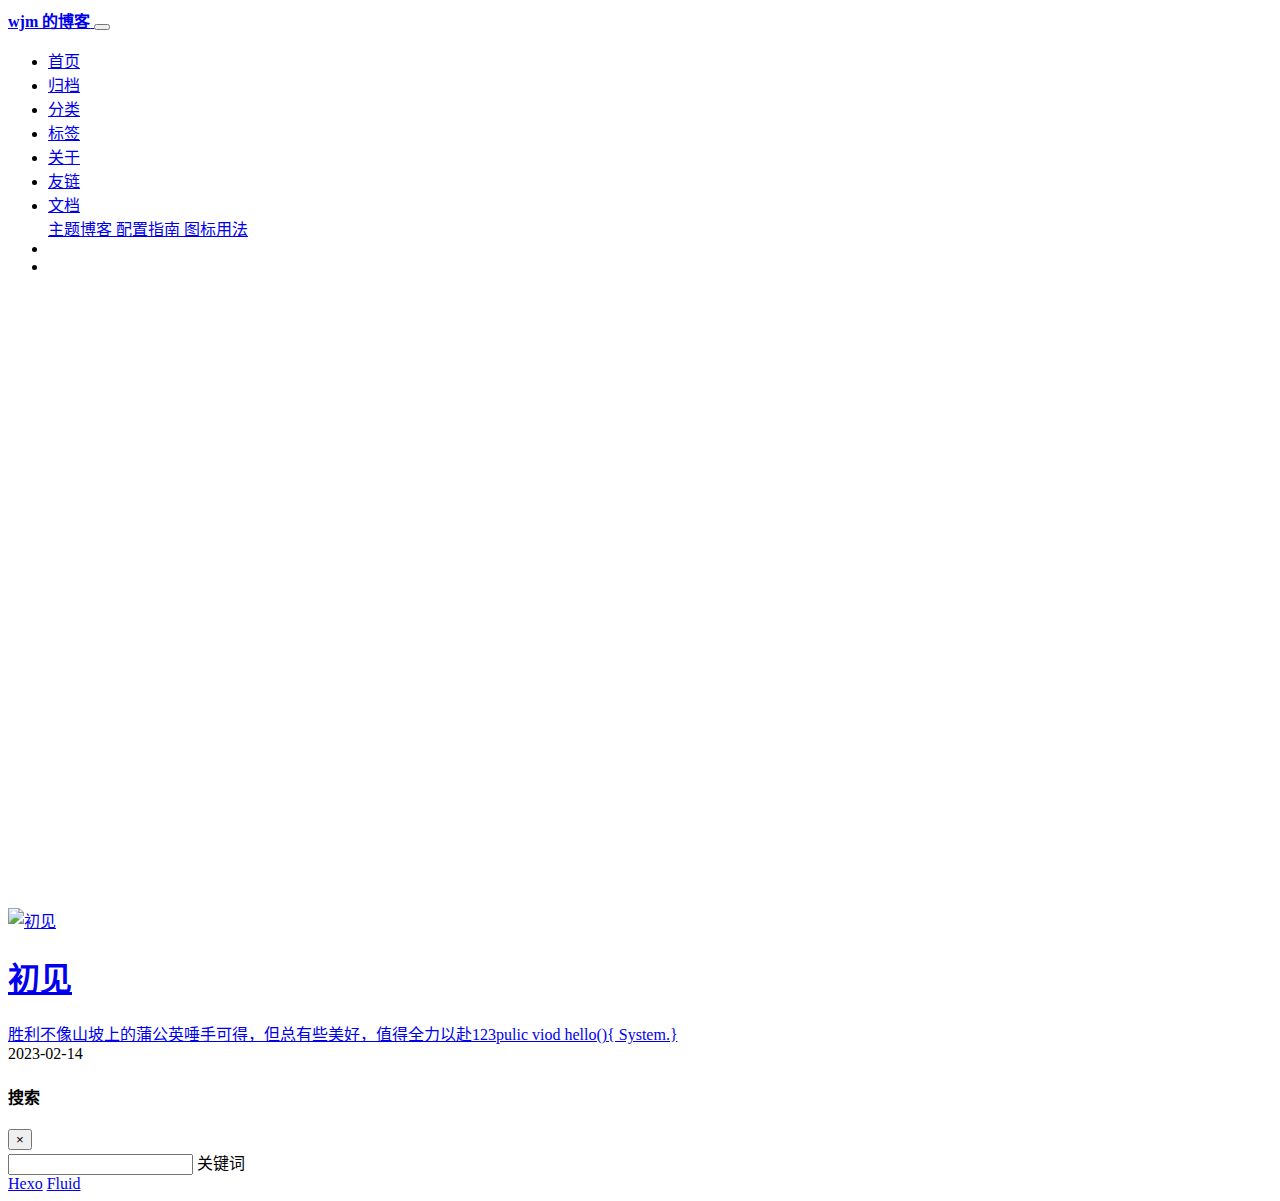
==== commit c1c1252a: "Site updated: 2023-02-17 15:11:29" ====
--- a/index.html
+++ b/index.html
@@ -7,8 +7,8 @@
 
 <head>
   <meta charset="UTF-8">
-  <link rel="apple-touch-icon" sizes="76x76" href="/img/fluid.png">
-  <link rel="icon" href="http://www.liuocean.com/wp-content/uploads/2022/07/00069.jpg">
+  <link rel="apple-touch-icon" sizes="76x76" href="/my-hexo-fluid/img/fluid.png">
+  <link rel="icon" href="/img/favicon.ico">
   <meta name="viewport" content="width=device-width, initial-scale=1.0, maximum-scale=5.0, shrink-to-fit=no">
   <meta http-equiv="x-ua-compatible" content="ie=edge">
   
@@ -48,12 +48,12 @@
 <link rel="stylesheet" href="//at.alicdn.com/t/font_1736178_lbnruvf0jn.css">
 
 
-<link  rel="stylesheet" href="/css/main.css" />
-
-
-  <link id="highlight-css" rel="stylesheet" href="/css/highlight.css" />
-  
-    <link id="highlight-css-dark" rel="stylesheet" href="/css/highlight-dark.css" />
+<link  rel="stylesheet" href="/my-hexo-fluid/css/main.css" />
+
+
+  <link id="highlight-css" rel="stylesheet" href="/my-hexo-fluid/css/highlight.css" />
+  
+    <link id="highlight-css-dark" rel="stylesheet" href="/my-hexo-fluid/css/highlight-dark.css" />
   
 
 
@@ -68,15 +68,15 @@
   <script id="fluid-configs">
     var Fluid = window.Fluid || {};
     Fluid.ctx = Object.assign({}, Fluid.ctx)
-    var CONFIG = {"hostname":"wangjinmiao123.github.io","root":"/","version":"1.9.4","typing":{"enable":true,"typeSpeed":70,"cursorChar":"_","loop":false,"scope":[]},"anchorjs":{"enable":true,"element":"h1,h2,h3,h4,h5,h6","placement":"left","visible":"hover","icon":""},"progressbar":{"enable":true,"height_px":3,"color":"#29d","options":{"showSpinner":false,"trickleSpeed":100}},"code_language":{"enable":true,"default":"TEXT"},"copy_btn":true,"image_caption":{"enable":true},"image_zoom":{"enable":true,"img_url_replace":["",""]},"toc":{"enable":true,"placement":"right","headingSelector":"h1,h2,h3,h4,h5,h6","collapseDepth":0},"lazyload":{"enable":true,"loading_img":"https://s2.51cto.com/images/blog/202206/17125955_62ac0a4bd7e4c88017.gif","onlypost":false,"offset_factor":2},"web_analytics":{"enable":true,"follow_dnt":true,"baidu":null,"google":null,"gtag":null,"tencent":{"sid":null,"cid":null},"woyaola":null,"cnzz":null,"leancloud":{"app_id":null,"app_key":null,"server_url":null,"path":"window.location.pathname","ignore_local":false}},"search_path":"/local-search.xml"};
+    var CONFIG = {"hostname":"wangjinmiao123.github.io","root":"/my-hexo-fluid/","version":"1.9.4","typing":{"enable":true,"typeSpeed":70,"cursorChar":"_","loop":false,"scope":[]},"anchorjs":{"enable":true,"element":"h1,h2,h3,h4,h5,h6","placement":"left","visible":"hover","icon":""},"progressbar":{"enable":true,"height_px":3,"color":"#29d","options":{"showSpinner":false,"trickleSpeed":100}},"code_language":{"enable":true,"default":"TEXT"},"copy_btn":true,"image_caption":{"enable":true},"image_zoom":{"enable":true,"img_url_replace":["",""]},"toc":{"enable":true,"placement":"right","headingSelector":"h1,h2,h3,h4,h5,h6","collapseDepth":0},"lazyload":{"enable":true,"loading_img":"/img/bg/炫酷动图.gif","onlypost":false,"offset_factor":2},"web_analytics":{"enable":true,"follow_dnt":true,"baidu":null,"google":null,"gtag":null,"tencent":{"sid":null,"cid":null},"woyaola":null,"cnzz":null,"leancloud":{"app_id":null,"app_key":null,"server_url":null,"path":"window.location.pathname","ignore_local":false}},"search_path":"/my-hexo-fluid/local-search.xml"};
 
     if (CONFIG.web_analytics.follow_dnt) {
       var dntVal = navigator.doNotTrack || window.doNotTrack || navigator.msDoNotTrack;
       Fluid.ctx.dnt = dntVal && (dntVal.startsWith('1') || dntVal.startsWith('yes') || dntVal.startsWith('on'));
     }
   </script>
-  <script  src="/js/utils.js" ></script>
-  <script  src="/js/color-schema.js" ></script>
+  <script  src="/my-hexo-fluid/js/utils.js" ></script>
+  <script  src="/my-hexo-fluid/js/color-schema.js" ></script>
   
 
   
@@ -98,7 +98,7 @@
   
 <meta name="generator" content="Hexo 6.3.0">
 <style>.github-emoji { position: relative; display: inline-block; width: 1.2em; min-height: 1.2em; overflow: hidden; vertical-align: top; color: transparent; }  .github-emoji > span { position: relative; z-index: 10; }  .github-emoji img, .github-emoji .fancybox { margin: 0 !important; padding: 0 !important; border: none !important; outline: none !important; text-decoration: none !important; user-select: none !important; cursor: auto !important; }  .github-emoji img { height: 1.2em !important; width: 1.2em !important; position: absolute !important; left: 50% !important; top: 50% !important; transform: translate(-50%, -50%) !important; user-select: none !important; cursor: auto !important; } .github-emoji-fallback { color: inherit; } .github-emoji-fallback img { opacity: 0 !important; }</style>
-<link rel="stylesheet" href="/css/prism.css" type="text/css"></head>
+<link rel="stylesheet" href="/my-hexo-fluid/css/prism.css" type="text/css"></head>
 
 
 <body>
@@ -110,7 +110,7 @@
 <div class="header-inner" style="height: 100vh;">
   <nav id="navbar" class="navbar fixed-top  navbar-expand-lg navbar-dark scrolling-navbar">
   <div class="container">
-    <a class="navbar-brand" href="/">
+    <a class="navbar-brand" href="/my-hexo-fluid/">
       <strong>wjm 的博客</strong>
     </a>
 
@@ -129,7 +129,7 @@
           
           
             <li class="nav-item">
-              <a class="nav-link" href="/">
+              <a class="nav-link" href="/my-hexo-fluid/">
                 <i class="iconfont icon-home-fill"></i>
                 <span>首页</span>
               </a>
@@ -141,7 +141,7 @@
           
           
             <li class="nav-item">
-              <a class="nav-link" href="/archives">
+              <a class="nav-link" href="/my-hexo-fluid/archives">
                 <i class="iconfont icon-books"></i>
                 <span>归档</span>
               </a>
@@ -153,7 +153,7 @@
           
           
             <li class="nav-item">
-              <a class="nav-link" href="/categories">
+              <a class="nav-link" href="/my-hexo-fluid/categories">
                 <i class="iconfont icon-th-large"></i>
                 <span>分类</span>
               </a>
@@ -165,7 +165,7 @@
           
           
             <li class="nav-item">
-              <a class="nav-link" href="/tags/">
+              <a class="nav-link" href="/my-hexo-fluid/tags/">
                 <i class="iconfont icon-tags-fill"></i>
                 <span>标签</span>
               </a>
@@ -177,7 +177,7 @@
           
           
             <li class="nav-item">
-              <a class="nav-link" href="/about/">
+              <a class="nav-link" href="/my-hexo-fluid/about/">
                 <i class="iconfont icon-user-fill"></i>
                 <span>关于</span>
               </a>
@@ -189,7 +189,7 @@
           
           
             <li class="nav-item">
-              <a class="nav-link" href="/links/">
+              <a class="nav-link" href="/my-hexo-fluid/links/">
                 <i class="iconfont icon-link-fill"></i>
                 <span>友链</span>
               </a>
@@ -259,7 +259,7 @@
   
 
 <div id="banner" class="banner" parallax=true
-     style="background: url('/img/default.png') no-repeat center center; background-size: cover;">
+     style="background: url('/my-hexo-fluid/img/default.png') no-repeat center center; background-size: cover;">
   <div class="full-bg-img">
     <div class="mask flex-center" style="background-color: rgba(0, 0, 0, 0.3)">
       <div class="banner-text text-center fade-in-up">
@@ -301,21 +301,21 @@
     
     
       <div class="col-12 col-md-4 m-auto index-img">
-        <a href="/2023/02/14/%E5%88%9D%E8%A7%81/" target="_self">
-          <img src="/img/bg/scaled.jpg" srcset="https://s2.51cto.com/images/blog/202206/17125955_62ac0a4bd7e4c88017.gif" lazyload alt="初见">
+        <a href="/my-hexo-fluid/2023/02/14/%E5%88%9D%E8%A7%81/" target="_self">
+          <img src="/my-hexo-fluid/img/bg/scaled.jpg" srcset="/my-hexo-fluid/img/bg/炫酷动图.gif" lazyload alt="初见">
         </a>
       </div>
     
     <article class="col-12 col-md-8 mx-auto index-info">
       <h1 class="index-header">
         
-        <a href="/2023/02/14/%E5%88%9D%E8%A7%81/" target="_self">
+        <a href="/my-hexo-fluid/2023/02/14/%E5%88%9D%E8%A7%81/" target="_self">
           初见
         </a>
       </h1>
 
       
-      <a class="index-excerpt " href="/2023/02/14/%E5%88%9D%E8%A7%81/" target="_self">
+      <a class="index-excerpt " href="/my-hexo-fluid/2023/02/14/%E5%88%9D%E8%A7%81/" target="_self">
         <div>
           胜利不像山坡上的蒲公英唾手可得，但总有些美好，值得全力以赴123pulic viod hello(){    System.}
         </div>
@@ -434,8 +434,8 @@
 
 <script  src="https://lib.baomitu.com/jquery/3.6.0/jquery.min.js" ></script>
 <script  src="https://lib.baomitu.com/twitter-bootstrap/4.6.1/js/bootstrap.min.js" ></script>
-<script  src="/js/events.js" ></script>
-<script  src="/js/plugins.js" ></script>
+<script  src="/my-hexo-fluid/js/events.js" ></script>
+<script  src="/my-hexo-fluid/js/plugins.js" ></script>
 
 
   <script  src="https://lib.baomitu.com/typed.js/2.0.12/typed.min.js" ></script>
@@ -457,13 +457,13 @@
 
 
   
-    <script  src="/js/img-lazyload.js" ></script>
-  
-
-
-
-
-  <script  src="/js/local-search.js" ></script>
+    <script  src="/my-hexo-fluid/js/img-lazyload.js" ></script>
+  
+
+
+
+
+  <script  src="/my-hexo-fluid/js/local-search.js" ></script>
 
   <script defer src="https://busuanzi.ibruce.info/busuanzi/2.3/busuanzi.pure.mini.js" ></script>
 
@@ -480,7 +480,7 @@
 
 <!-- 主题的启动项，将它保持在最底部 -->
 <!-- the boot of the theme, keep it at the bottom -->
-<script  src="/js/boot.js" ></script>
+<script  src="/my-hexo-fluid/js/boot.js" ></script>
 
 
   
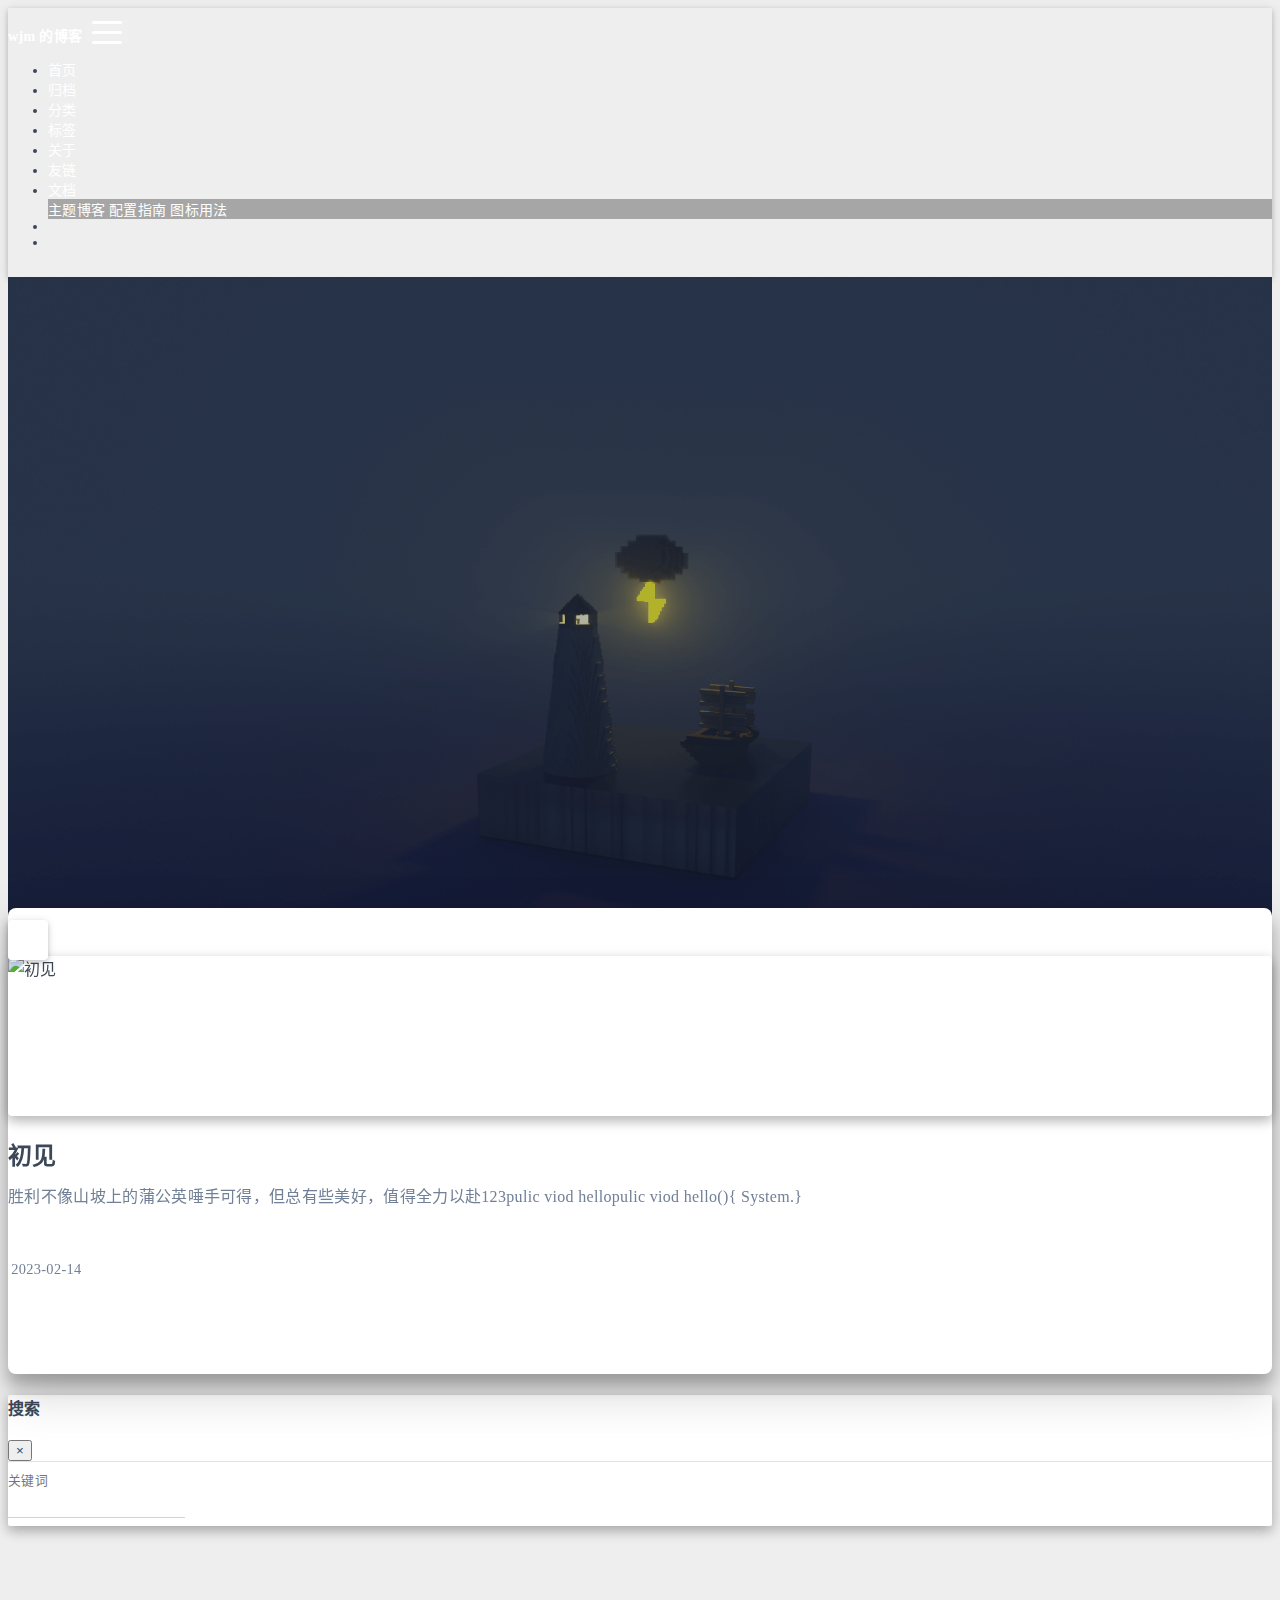
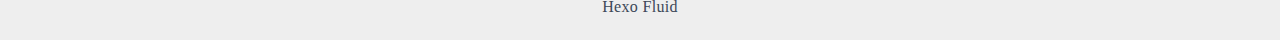
==== commit 448350b7: "Site updated: 2023-02-17 15:59:37" ====
--- a/index.html
+++ b/index.html
@@ -7,7 +7,7 @@
 
 <head>
   <meta charset="UTF-8">
-  <link rel="apple-touch-icon" sizes="76x76" href="/my-hexo-fluid/img/fluid.png">
+  <link rel="apple-touch-icon" sizes="76x76" href="/img/fluid.png">
   <link rel="icon" href="/img/favicon.ico">
   <meta name="viewport" content="width=device-width, initial-scale=1.0, maximum-scale=5.0, shrink-to-fit=no">
   <meta http-equiv="x-ua-compatible" content="ie=edge">
@@ -48,12 +48,12 @@
 <link rel="stylesheet" href="//at.alicdn.com/t/font_1736178_lbnruvf0jn.css">
 
 
-<link  rel="stylesheet" href="/my-hexo-fluid/css/main.css" />
-
-
-  <link id="highlight-css" rel="stylesheet" href="/my-hexo-fluid/css/highlight.css" />
-  
-    <link id="highlight-css-dark" rel="stylesheet" href="/my-hexo-fluid/css/highlight-dark.css" />
+<link  rel="stylesheet" href="/css/main.css" />
+
+
+  <link id="highlight-css" rel="stylesheet" href="/css/highlight.css" />
+  
+    <link id="highlight-css-dark" rel="stylesheet" href="/css/highlight-dark.css" />
   
 
 
@@ -68,15 +68,15 @@
   <script id="fluid-configs">
     var Fluid = window.Fluid || {};
     Fluid.ctx = Object.assign({}, Fluid.ctx)
-    var CONFIG = {"hostname":"wangjinmiao123.github.io","root":"/my-hexo-fluid/","version":"1.9.4","typing":{"enable":true,"typeSpeed":70,"cursorChar":"_","loop":false,"scope":[]},"anchorjs":{"enable":true,"element":"h1,h2,h3,h4,h5,h6","placement":"left","visible":"hover","icon":""},"progressbar":{"enable":true,"height_px":3,"color":"#29d","options":{"showSpinner":false,"trickleSpeed":100}},"code_language":{"enable":true,"default":"TEXT"},"copy_btn":true,"image_caption":{"enable":true},"image_zoom":{"enable":true,"img_url_replace":["",""]},"toc":{"enable":true,"placement":"right","headingSelector":"h1,h2,h3,h4,h5,h6","collapseDepth":0},"lazyload":{"enable":true,"loading_img":"/img/bg/炫酷动图.gif","onlypost":false,"offset_factor":2},"web_analytics":{"enable":true,"follow_dnt":true,"baidu":null,"google":null,"gtag":null,"tencent":{"sid":null,"cid":null},"woyaola":null,"cnzz":null,"leancloud":{"app_id":null,"app_key":null,"server_url":null,"path":"window.location.pathname","ignore_local":false}},"search_path":"/my-hexo-fluid/local-search.xml"};
+    var CONFIG = {"hostname":"wangjinmiao123.github.io","root":"/","version":"1.9.4","typing":{"enable":true,"typeSpeed":70,"cursorChar":"_","loop":false,"scope":[]},"anchorjs":{"enable":true,"element":"h1,h2,h3,h4,h5,h6","placement":"left","visible":"hover","icon":""},"progressbar":{"enable":true,"height_px":3,"color":"#29d","options":{"showSpinner":false,"trickleSpeed":100}},"code_language":{"enable":true,"default":"TEXT"},"copy_btn":true,"image_caption":{"enable":true},"image_zoom":{"enable":true,"img_url_replace":["",""]},"toc":{"enable":true,"placement":"right","headingSelector":"h1,h2,h3,h4,h5,h6","collapseDepth":0},"lazyload":{"enable":true,"loading_img":"/img/bg/炫酷动图.gif","onlypost":false,"offset_factor":2},"web_analytics":{"enable":true,"follow_dnt":true,"baidu":null,"google":null,"gtag":null,"tencent":{"sid":null,"cid":null},"woyaola":null,"cnzz":null,"leancloud":{"app_id":null,"app_key":null,"server_url":null,"path":"window.location.pathname","ignore_local":false}},"search_path":"/local-search.xml"};
 
     if (CONFIG.web_analytics.follow_dnt) {
       var dntVal = navigator.doNotTrack || window.doNotTrack || navigator.msDoNotTrack;
       Fluid.ctx.dnt = dntVal && (dntVal.startsWith('1') || dntVal.startsWith('yes') || dntVal.startsWith('on'));
     }
   </script>
-  <script  src="/my-hexo-fluid/js/utils.js" ></script>
-  <script  src="/my-hexo-fluid/js/color-schema.js" ></script>
+  <script  src="/js/utils.js" ></script>
+  <script  src="/js/color-schema.js" ></script>
   
 
   
@@ -98,7 +98,7 @@
   
 <meta name="generator" content="Hexo 6.3.0">
 <style>.github-emoji { position: relative; display: inline-block; width: 1.2em; min-height: 1.2em; overflow: hidden; vertical-align: top; color: transparent; }  .github-emoji > span { position: relative; z-index: 10; }  .github-emoji img, .github-emoji .fancybox { margin: 0 !important; padding: 0 !important; border: none !important; outline: none !important; text-decoration: none !important; user-select: none !important; cursor: auto !important; }  .github-emoji img { height: 1.2em !important; width: 1.2em !important; position: absolute !important; left: 50% !important; top: 50% !important; transform: translate(-50%, -50%) !important; user-select: none !important; cursor: auto !important; } .github-emoji-fallback { color: inherit; } .github-emoji-fallback img { opacity: 0 !important; }</style>
-<link rel="stylesheet" href="/my-hexo-fluid/css/prism.css" type="text/css"></head>
+<link rel="stylesheet" href="/css/prism.css" type="text/css"></head>
 
 
 <body>
@@ -110,7 +110,7 @@
 <div class="header-inner" style="height: 100vh;">
   <nav id="navbar" class="navbar fixed-top  navbar-expand-lg navbar-dark scrolling-navbar">
   <div class="container">
-    <a class="navbar-brand" href="/my-hexo-fluid/">
+    <a class="navbar-brand" href="/">
       <strong>wjm 的博客</strong>
     </a>
 
@@ -129,7 +129,7 @@
           
           
             <li class="nav-item">
-              <a class="nav-link" href="/my-hexo-fluid/">
+              <a class="nav-link" href="/">
                 <i class="iconfont icon-home-fill"></i>
                 <span>首页</span>
               </a>
@@ -141,7 +141,7 @@
           
           
             <li class="nav-item">
-              <a class="nav-link" href="/my-hexo-fluid/archives">
+              <a class="nav-link" href="/archives">
                 <i class="iconfont icon-books"></i>
                 <span>归档</span>
               </a>
@@ -153,7 +153,7 @@
           
           
             <li class="nav-item">
-              <a class="nav-link" href="/my-hexo-fluid/categories">
+              <a class="nav-link" href="/categories">
                 <i class="iconfont icon-th-large"></i>
                 <span>分类</span>
               </a>
@@ -165,7 +165,7 @@
           
           
             <li class="nav-item">
-              <a class="nav-link" href="/my-hexo-fluid/tags/">
+              <a class="nav-link" href="/tags/">
                 <i class="iconfont icon-tags-fill"></i>
                 <span>标签</span>
               </a>
@@ -177,7 +177,7 @@
           
           
             <li class="nav-item">
-              <a class="nav-link" href="/my-hexo-fluid/about/">
+              <a class="nav-link" href="/about/">
                 <i class="iconfont icon-user-fill"></i>
                 <span>关于</span>
               </a>
@@ -189,7 +189,7 @@
           
           
             <li class="nav-item">
-              <a class="nav-link" href="/my-hexo-fluid/links/">
+              <a class="nav-link" href="/links/">
                 <i class="iconfont icon-link-fill"></i>
                 <span>友链</span>
               </a>
@@ -259,7 +259,7 @@
   
 
 <div id="banner" class="banner" parallax=true
-     style="background: url('/my-hexo-fluid/img/default.png') no-repeat center center; background-size: cover;">
+     style="background: url('/img/default.png') no-repeat center center; background-size: cover;">
   <div class="full-bg-img">
     <div class="mask flex-center" style="background-color: rgba(0, 0, 0, 0.3)">
       <div class="banner-text text-center fade-in-up">
@@ -301,23 +301,23 @@
     
     
       <div class="col-12 col-md-4 m-auto index-img">
-        <a href="/my-hexo-fluid/2023/02/14/%E5%88%9D%E8%A7%81/" target="_self">
-          <img src="/my-hexo-fluid/img/bg/scaled.jpg" srcset="/my-hexo-fluid/img/bg/炫酷动图.gif" lazyload alt="初见">
+        <a href="/2023/02/14/%E5%88%9D%E8%A7%81/" target="_self">
+          <img src="/img/bg/scaled.jpg" srcset="/img/bg/炫酷动图.gif" lazyload alt="初见">
         </a>
       </div>
     
     <article class="col-12 col-md-8 mx-auto index-info">
       <h1 class="index-header">
         
-        <a href="/my-hexo-fluid/2023/02/14/%E5%88%9D%E8%A7%81/" target="_self">
+        <a href="/2023/02/14/%E5%88%9D%E8%A7%81/" target="_self">
           初见
         </a>
       </h1>
 
       
-      <a class="index-excerpt " href="/my-hexo-fluid/2023/02/14/%E5%88%9D%E8%A7%81/" target="_self">
+      <a class="index-excerpt " href="/2023/02/14/%E5%88%9D%E8%A7%81/" target="_self">
         <div>
-          胜利不像山坡上的蒲公英唾手可得，但总有些美好，值得全力以赴123pulic viod hello(){    System.}
+          胜利不像山坡上的蒲公英唾手可得，但总有些美好，值得全力以赴123pulic viod hellopulic viod hello(){    System.}
         </div>
       </a>
 
@@ -434,8 +434,8 @@
 
 <script  src="https://lib.baomitu.com/jquery/3.6.0/jquery.min.js" ></script>
 <script  src="https://lib.baomitu.com/twitter-bootstrap/4.6.1/js/bootstrap.min.js" ></script>
-<script  src="/my-hexo-fluid/js/events.js" ></script>
-<script  src="/my-hexo-fluid/js/plugins.js" ></script>
+<script  src="/js/events.js" ></script>
+<script  src="/js/plugins.js" ></script>
 
 
   <script  src="https://lib.baomitu.com/typed.js/2.0.12/typed.min.js" ></script>
@@ -457,13 +457,13 @@
 
 
   
-    <script  src="/my-hexo-fluid/js/img-lazyload.js" ></script>
-  
-
-
-
-
-  <script  src="/my-hexo-fluid/js/local-search.js" ></script>
+    <script  src="/js/img-lazyload.js" ></script>
+  
+
+
+
+
+  <script  src="/js/local-search.js" ></script>
 
   <script defer src="https://busuanzi.ibruce.info/busuanzi/2.3/busuanzi.pure.mini.js" ></script>
 
@@ -480,7 +480,7 @@
 
 <!-- 主题的启动项，将它保持在最底部 -->
 <!-- the boot of the theme, keep it at the bottom -->
-<script  src="/my-hexo-fluid/js/boot.js" ></script>
+<script  src="/js/boot.js" ></script>
 
 
   
--- a/css/main.css
+++ b/css/main.css
@@ -0,0 +1,2103 @@
+.anchorjs-link {
+  text-decoration: none !important;
+  transition: opacity 0.2s ease-in-out;
+}
+.markdown-body h1:hover > .anchorjs-link,
+h2:hover > .anchorjs-link,
+h3:hover > .anchorjs-link,
+h4:hover > .anchorjs-link,
+h5:hover > .anchorjs-link,
+h6:hover > .anchorjs-link {
+  opacity: 1;
+}
+.banner {
+  height: 100%;
+  position: relative;
+  overflow: hidden;
+  cursor: default;
+}
+.banner .mask {
+  position: absolute;
+  width: 100%;
+  height: 100%;
+  background-color: rgba(0,0,0,0.3);
+}
+.banner[parallax="true"] {
+  will-change: transform;
+  -webkit-transform-style: preserve-3d;
+  -webkit-backface-visibility: hidden;
+  transition: transform 0.05s ease-out;
+}
+@media (max-width: 100vh) {
+  .header-inner {
+    max-height: 100vw;
+  }
+  #board {
+    margin-top: -1rem !important;
+  }
+}
+@media (max-width: 79.99vh) {
+  .scroll-down-bar {
+    display: none;
+  }
+}
+#board {
+  position: relative;
+  margin-top: -2rem;
+  padding: 3rem 0;
+  background-color: var(--board-bg-color);
+  transition: background-color 0.2s ease-in-out;
+  border-radius: 0.5rem;
+  z-index: 3;
+  -webkit-box-shadow: 0 12px 15px 0 rgba(0,0,0,0.24), 0 17px 50px 0 rgba(0,0,0,0.19);
+  box-shadow: 0 12px 15px 0 rgba(0,0,0,0.24), 0 17px 50px 0 rgba(0,0,0,0.19);
+}
+.code-widget {
+  display: inline-block;
+  background-color: transparent;
+  font-size: 0.75rem;
+  line-height: 1;
+  font-weight: bold;
+  padding: 0.3rem 0.1rem 0.1rem 0.1rem;
+  position: absolute;
+  right: 0.45rem;
+  top: 0.15rem;
+  z-index: 1;
+}
+.code-widget-light {
+  color: #999;
+}
+.code-widget-dark {
+  color: #bababa;
+}
+.copy-btn {
+  cursor: pointer;
+  user-select: none;
+  -webkit-appearance: none;
+  outline: none;
+}
+.copy-btn > i {
+  font-size: 0.75rem !important;
+  font-weight: 400;
+  margin-right: 0.15rem;
+  opacity: 0;
+  transition: opacity 0.2s ease-in-out;
+}
+.markdown-body pre:hover > .copy-btn > i {
+  opacity: 0.9;
+}
+.markdown-body pre:hover > .copy-btn,
+.markdown-body pre:not(:hover) > .copy-btn {
+  outline: none;
+}
+.license-box {
+  background-color: rgba(27,31,35,0.05);
+  transition: background-color 0.2s ease-in-out;
+  border-radius: 4px;
+  font-size: 0.9rem;
+  overflow: hidden;
+  padding: 1.25rem;
+  position: relative;
+  z-index: 1;
+}
+.license-box .license-icon {
+  position: absolute;
+  top: 50%;
+  left: 100%;
+}
+.license-box .license-icon::after {
+  content: "\e8e4";
+  font-size: 12.5rem;
+  line-height: 1;
+  opacity: 0.1;
+  position: relative;
+  left: -0.85em;
+  bottom: 0.5em;
+  z-index: -1;
+}
+.license-box .license-title {
+  margin-bottom: 1rem;
+}
+.license-box .license-title div:nth-child(1) {
+  line-height: 1.2;
+  margin-bottom: 0.25rem;
+}
+.license-box .license-title div:nth-child(2) {
+  color: var(--sec-text-color);
+  font-size: 0.8rem;
+}
+.license-box .license-meta {
+  align-items: center;
+  display: flex;
+  flex-wrap: wrap;
+  justify-content: flex-start;
+}
+.license-box .license-meta .license-meta-item {
+  align-items: center;
+  justify-content: center;
+  margin-right: 1.5rem;
+}
+.license-box .license-meta .license-meta-item div:nth-child(1) {
+  color: var(--sec-text-color);
+  font-size: 0.8rem;
+  font-weight: normal;
+}
+.license-box .license-meta .license-meta-item i.iconfont {
+  font-size: 1rem;
+}
+@media (max-width: 575px) and (min-width: 425px) {
+  .license-box .license-meta .license-meta-item {
+    display: flex;
+    justify-content: flex-start;
+    flex-wrap: wrap;
+    font-size: 0.8rem;
+    flex: 0 0 50%;
+    max-width: 50%;
+    margin-right: 0;
+  }
+  .license-box .license-meta .license-meta-item div:nth-child(1) {
+    margin-right: 0.5rem;
+  }
+  .license-box .license-meta .license-meta-date {
+    order: -1;
+  }
+}
+@media (max-width: 424px) {
+  .license-box::after {
+    top: -65px;
+  }
+  .license-box .license-meta {
+    flex-direction: column;
+    align-items: flex-start;
+  }
+  .license-box .license-meta .license-meta-item {
+    display: flex;
+    flex-wrap: wrap;
+    font-size: 0.8rem;
+  }
+  .license-box .license-meta .license-meta-item div:nth-child(1) {
+    margin-right: 0.5rem;
+  }
+}
+.footer-inner {
+  padding: 3rem 0 1rem 0;
+  text-align: center;
+}
+.footer-inner > div:not(:first-child) {
+  margin: 0.25rem 0;
+  font-size: 0.85rem;
+}
+.footer-inner .statistics {
+  display: flex;
+  flex-direction: row;
+  justify-content: center;
+}
+.footer-inner .statistics > span {
+  flex: 1;
+  margin: 0 0.25rem;
+}
+.footer-inner .statistics > *:nth-last-child(2):first-child {
+  text-align: right;
+}
+.footer-inner .statistics > *:nth-last-child(2):first-child ~ * {
+  text-align: left;
+}
+.footer-inner .beian {
+  display: flex;
+  flex-direction: row;
+  justify-content: center;
+}
+.footer-inner .beian > * {
+  margin: 0 0.25rem;
+}
+.footer-inner .beian-police {
+  position: relative;
+  overflow: hidden;
+  display: inline-flex;
+  align-items: center;
+  justify-content: left;
+}
+.footer-inner .beian-police img {
+  margin-right: 3px;
+  width: 1rem;
+  height: 1rem;
+  margin-bottom: 0.1rem;
+}
+@media (max-width: 424px) {
+  .footer-inner .statistics {
+    flex-direction: column;
+  }
+  .footer-inner .statistics > *:nth-last-child(2):first-child {
+    text-align: center;
+  }
+  .footer-inner .statistics > *:nth-last-child(2):first-child ~ * {
+    text-align: center;
+  }
+  .footer-inner .beian {
+    flex-direction: column;
+  }
+  .footer-inner .beian .beian-police {
+    justify-content: center;
+  }
+  .footer-inner .beian > *:nth-last-child(2):first-child {
+    text-align: center;
+  }
+  .footer-inner .beian > *:nth-last-child(2):first-child ~ * {
+    text-align: center;
+  }
+}
+sup > a::before,
+.footnote-text::before {
+  display: block;
+  content: "";
+  margin-top: -5rem;
+  height: 5rem;
+  width: 1px;
+  visibility: hidden;
+}
+sup > a::before,
+.footnote-text::before {
+  display: inline-block;
+}
+.footnote-item::before {
+  display: block;
+  content: "";
+  margin-top: -5rem;
+  height: 5rem;
+  width: 1px;
+  visibility: hidden;
+}
+.footnote-list ol {
+  list-style-type: none;
+  counter-reset: sectioncounter;
+  padding-left: 0.5rem;
+  font-size: 0.95rem;
+}
+.footnote-list ol li:before {
+  font-family: "Helvetica Neue", monospace, "Monaco";
+  content: "[" counter(sectioncounter) "]";
+  counter-increment: sectioncounter;
+}
+.footnote-list ol li+li {
+  margin-top: 0.5rem;
+}
+.footnote-text {
+  padding-left: 0.5em;
+}
+.navbar {
+  background-color: transparent;
+  font-size: 0.875rem;
+  box-shadow: 0 2px 5px 0 rgba(0,0,0,0.16), 0 2px 10px 0 rgba(0,0,0,0.12);
+  -webkit-box-shadow: 0 2px 5px 0 rgba(0,0,0,0.16), 0 2px 10px 0 rgba(0,0,0,0.12);
+}
+.navbar .navbar-brand {
+  color: var(--navbar-text-color);
+}
+.navbar .navbar-toggler .animated-icon span {
+  background-color: var(--navbar-text-color);
+}
+.navbar .nav-item .nav-link {
+  display: block;
+  color: var(--navbar-text-color);
+  transition: color 0.2s ease-in-out, background-color 0.2s ease-in-out;
+}
+.navbar .nav-item .nav-link:hover {
+  color: var(--link-hover-color);
+}
+.navbar .nav-item .nav-link:focus {
+  color: var(--navbar-text-color);
+}
+.navbar .nav-item .nav-link i {
+  font-size: 0.875rem;
+}
+.navbar .nav-item .nav-link i:only-child {
+  margin: 0 0.2rem;
+}
+.navbar .navbar-toggler {
+  border-width: 0;
+  outline: 0;
+}
+.navbar.scrolling-navbar {
+  will-change: background, padding;
+  -webkit-transition: background 0.5s ease-in-out, padding 0.5s ease-in-out;
+  transition: background 0.5s ease-in-out, padding 0.5s ease-in-out;
+}
+@media (min-width: 600px) {
+  .navbar.scrolling-navbar {
+    padding-top: 12px;
+    padding-bottom: 12px;
+  }
+  .navbar.scrolling-navbar .navbar-nav > li {
+    -webkit-transition-duration: 1s;
+    transition-duration: 1s;
+  }
+}
+.navbar.scrolling-navbar.top-nav-collapse {
+  padding-top: 5px;
+  padding-bottom: 5px;
+}
+.navbar .dropdown-menu {
+  font-size: 0.875rem;
+  color: var(--navbar-text-color);
+  background-color: rgba(0,0,0,0.3);
+  border: none;
+  min-width: 8rem;
+  -webkit-transition: background 0.5s ease-in-out, padding 0.5s ease-in-out;
+  transition: background 0.5s ease-in-out, padding 0.5s ease-in-out;
+}
+@media (max-width: 991.98px) {
+  .navbar .dropdown-menu {
+    text-align: center;
+  }
+}
+.navbar .dropdown-item {
+  color: var(--navbar-text-color);
+}
+.navbar .dropdown-item:hover,
+.navbar .dropdown-item:focus {
+  color: var(--link-hover-color);
+  background-color: rgba(0,0,0,0.1);
+}
+@media (min-width: 992px) {
+  .navbar .dropdown:hover > .dropdown-menu {
+    display: block;
+  }
+  .navbar .dropdown > .dropdown-toggle:active {
+    pointer-events: none;
+  }
+  .navbar .dropdown-menu {
+    top: 95%;
+  }
+}
+.navbar .animated-icon {
+  width: 30px;
+  height: 20px;
+  position: relative;
+  margin: 0;
+  -webkit-transform: rotate(0deg);
+  -moz-transform: rotate(0deg);
+  -o-transform: rotate(0deg);
+  transform: rotate(0deg);
+  -webkit-transition: 0.5s ease-in-out;
+  -moz-transition: 0.5s ease-in-out;
+  -o-transition: 0.5s ease-in-out;
+  transition: 0.5s ease-in-out;
+  cursor: pointer;
+}
+.navbar .animated-icon span {
+  display: block;
+  position: absolute;
+  height: 3px;
+  width: 100%;
+  border-radius: 9px;
+  opacity: 1;
+  left: 0;
+  -webkit-transform: rotate(0deg);
+  -moz-transform: rotate(0deg);
+  -o-transform: rotate(0deg);
+  transform: rotate(0deg);
+  -webkit-transition: 0.25s ease-in-out;
+  -moz-transition: 0.25s ease-in-out;
+  -o-transition: 0.25s ease-in-out;
+  transition: 0.25s ease-in-out;
+  background: #fff;
+}
+.navbar .animated-icon span:nth-child(1) {
+  top: 0;
+}
+.navbar .animated-icon span:nth-child(2) {
+  top: 10px;
+}
+.navbar .animated-icon span:nth-child(3) {
+  top: 20px;
+}
+.navbar .animated-icon.open span:nth-child(1) {
+  top: 11px;
+  -webkit-transform: rotate(135deg);
+  -moz-transform: rotate(135deg);
+  -o-transform: rotate(135deg);
+  transform: rotate(135deg);
+}
+.navbar .animated-icon.open span:nth-child(2) {
+  opacity: 0;
+  left: -60px;
+}
+.navbar .animated-icon.open span:nth-child(3) {
+  top: 11px;
+  -webkit-transform: rotate(-135deg);
+  -moz-transform: rotate(-135deg);
+  -o-transform: rotate(-135deg);
+  transform: rotate(-135deg);
+}
+.navbar .dropdown-collapse,
+.top-nav-collapse,
+.navbar-col-show {
+  background-color: var(--navbar-bg-color);
+}
+@media (max-width: 767px) {
+  .navbar {
+    font-size: 1rem;
+    line-height: 2.5rem;
+  }
+}
+.banner-text {
+  color: var(--subtitle-color);
+  max-width: calc(960px - 6rem);
+  width: 80%;
+  overflow-wrap: break-word;
+}
+.banner-text .typed-cursor {
+  margin: 0 0.2rem;
+}
+@media (max-width: 767px) {
+  #subtitle,
+  .typed-cursor {
+    font-size: 1.5rem;
+  }
+}
+@media (max-width: 575px) {
+  .banner-text {
+    font-size: 0.9rem;
+  }
+  #subtitle,
+  .typed-cursor {
+    font-size: 1.35rem;
+  }
+}
+.modal-dialog .modal-content {
+  background-color: var(--board-bg-color);
+  border: 0;
+  border-radius: 0.125rem;
+  -webkit-box-shadow: 0 5px 11px 0 rgba(0,0,0,0.18), 0 4px 15px 0 rgba(0,0,0,0.15);
+  box-shadow: 0 5px 11px 0 rgba(0,0,0,0.18), 0 4px 15px 0 rgba(0,0,0,0.15);
+}
+.modal-dialog .modal-content .modal-header {
+  border-bottom-color: var(--line-color);
+  transition: border-bottom-color 0.2s ease-in-out;
+}
+.close {
+  color: var(--text-color);
+}
+.close:hover {
+  color: var(--link-hover-color);
+}
+.close:focus {
+  outline: 0;
+}
+.modal-dialog .modal-content .modal-header {
+  border-top-left-radius: 0.125rem;
+  border-top-right-radius: 0.125rem;
+  border-bottom: 1px solid #dee2e6;
+}
+.md-form {
+  position: relative;
+  margin-top: 1.5rem;
+  margin-bottom: 1.5rem;
+}
+.md-form input[type] {
+  -webkit-box-sizing: content-box;
+  box-sizing: content-box;
+  background-color: transparent;
+  border: none;
+  border-bottom: 1px solid #ced4da;
+  border-radius: 0;
+  outline: none;
+  -webkit-box-shadow: none;
+  box-shadow: none;
+  transition: border-color 0.15s ease-in-out, box-shadow 0.15s ease-in-out, -webkit-box-shadow 0.15s ease-in-out;
+}
+.md-form input[type]:focus:not([readonly]) {
+  border-bottom: 1px solid #4285f4;
+  -webkit-box-shadow: 0 1px 0 0 #4285f4;
+  box-shadow: 0 1px 0 0 #4285f4;
+}
+.md-form input[type]:focus:not([readonly]) + label {
+  color: #4285f4;
+}
+.md-form input[type].valid,
+.md-form input[type]:focus.valid {
+  border-bottom: 1px solid #00c851;
+  -webkit-box-shadow: 0 1px 0 0 #00c851;
+  box-shadow: 0 1px 0 0 #00c851;
+}
+.md-form input[type].valid + label,
+.md-form input[type]:focus.valid + label {
+  color: #00c851;
+}
+.md-form input[type].invalid,
+.md-form input[type]:focus.invalid {
+  border-bottom: 1px solid #f44336;
+  -webkit-box-shadow: 0 1px 0 0 #f44336;
+  box-shadow: 0 1px 0 0 #f44336;
+}
+.md-form input[type].invalid + label,
+.md-form input[type]:focus.invalid + label {
+  color: #f44336;
+}
+.md-form input[type].validate {
+  margin-bottom: 2.5rem;
+}
+.md-form input[type].form-control {
+  height: auto;
+  padding: 0.6rem 0 0.4rem 0;
+  margin: 0 0 0.5rem 0;
+  color: var(--text-color);
+  background-color: transparent;
+  border-radius: 0;
+}
+.md-form label {
+  font-size: 0.8rem;
+  position: absolute;
+  top: -1rem;
+  left: 0;
+  color: #757575;
+  cursor: text;
+  transition: color 0.2s ease-out;
+}
+.modal-open[style] {
+  padding-right: 0 !important;
+  overflow: auto;
+}
+.modal-open[style] #navbar[style] {
+  padding-right: 1rem !important;
+}
+#nprogress .bar {
+  height: 3px !important;
+  background-color: #29d !important;
+}
+#nprogress .peg {
+  box-shadow: 0 0 14px #29d, 0 0 8px #29d !important;
+}
+@media (max-width: 575px) {
+  #nprogress .bar {
+    display: none;
+  }
+}
+.noscript-warning {
+  background-color: #f55;
+  color: #fff;
+  font-family: sans-serif;
+  font-size: 1rem;
+  font-weight: bold;
+  position: fixed;
+  left: 0;
+  bottom: 0;
+  text-align: center;
+  width: 100%;
+  z-index: 99;
+}
+.pagination {
+  margin-top: 3rem;
+  justify-content: center;
+}
+.pagination .space {
+  align-self: flex-end;
+}
+.pagination .page-number,
+.pagination .current,
+.pagination .extend {
+  outline: 0;
+  border: 0;
+  background-color: transparent;
+  font-size: 0.9rem;
+  padding: 0.5rem 0.75rem;
+  line-height: 1.25;
+  border-radius: 0.125rem;
+}
+.pagination .page-number {
+  margin: 0 0.05rem;
+}
+.pagination .page-number:hover,
+.pagination .current {
+  transition: background-color 0.2s ease-in-out;
+  background-color: var(--link-hover-bg-color);
+}
+.qr-trigger {
+  cursor: pointer;
+  position: relative;
+}
+.qr-trigger:hover .qr-img {
+  display: block;
+  transition: all 0.3s;
+}
+.qr-img {
+  max-width: 12rem;
+  position: absolute;
+  right: -5.25rem;
+  z-index: 99;
+  display: none;
+  border-radius: 0.2rem;
+  background-color: transparent;
+  box-shadow: 0 0 20px -5px rgba(158,158,158,0.2);
+}
+.scroll-down-bar {
+  position: absolute;
+  width: 100%;
+  height: 6rem;
+  text-align: center;
+  cursor: pointer;
+  bottom: 0;
+}
+.scroll-down-bar i.iconfont {
+  font-size: 2rem;
+  font-weight: bold;
+  display: inline-block;
+  position: relative;
+  padding-top: 2rem;
+  color: var(--subtitle-color);
+  transform: translateZ(0);
+  animation: scroll-down 1.5s infinite;
+}
+#scroll-top-button {
+  position: fixed;
+  z-index: 99;
+  background: var(--board-bg-color);
+  transition: background-color 0.2s ease-in-out, bottom 0.3s ease;
+  border-radius: 4px;
+  min-width: 40px;
+  min-height: 40px;
+  bottom: -60px;
+  outline: none;
+  display: flex;
+  display: -webkit-flex;
+  align-items: center;
+  box-shadow: 0 2px 5px 0 rgba(0,0,0,0.16), 0 2px 10px 0 rgba(0,0,0,0.12);
+}
+#scroll-top-button i {
+  font-size: 32px;
+  margin: auto;
+  color: var(--sec-text-color);
+}
+#scroll-top-button:hover i,
+#scroll-top-button:active i {
+  animation-name: scroll-top;
+  animation-duration: 1s;
+  animation-delay: 0.1s;
+  animation-timing-function: ease-in-out;
+  animation-iteration-count: infinite;
+  animation-fill-mode: forwards;
+  animation-direction: alternate;
+}
+#local-search-result .search-list-title {
+  border-left: 3px solid #0d47a1;
+}
+#local-search-result .search-list-content {
+  padding: 0 1.25rem;
+}
+#local-search-result .search-word {
+  color: #ff4500;
+}
+#toc {
+  visibility: hidden;
+}
+.toc-header {
+  margin-bottom: 0.5rem;
+  font-weight: bold;
+  line-height: 1.2;
+}
+.toc-header,
+.toc-header > i {
+  font-size: 1.25rem;
+}
+.toc-body {
+  max-height: 75vh;
+  overflow-y: auto;
+  overflow: -moz-scrollbars-none;
+  -ms-overflow-style: none;
+}
+.toc-body ol {
+  list-style: none;
+  padding-inline-start: 1rem;
+}
+.toc-body::-webkit-scrollbar {
+  display: none;
+}
+.tocbot-list {
+  position: relative;
+}
+.tocbot-list ol {
+  list-style: none;
+  padding-left: 1rem;
+}
+.tocbot-list a {
+  font-size: 0.95rem;
+}
+.tocbot-link {
+  color: var(--text-color);
+}
+.tocbot-active-link {
+  font-weight: bold;
+  color: var(--link-hover-color);
+}
+.tocbot-is-collapsed {
+  max-height: 0;
+}
+.tocbot-is-collapsible {
+  overflow: hidden;
+  transition: all 0.3s ease-in-out;
+}
+.toc-list-item {
+  white-space: nowrap;
+  overflow: hidden;
+  text-overflow: ellipsis;
+}
+.toc-list-item.is-active-li::before {
+  height: 1rem;
+  margin: 0.25rem 0;
+  visibility: visible;
+}
+.toc-list-item::before {
+  width: 0.15rem;
+  height: 0.2rem;
+  position: absolute;
+  left: 0.25rem;
+  content: "";
+  border-radius: 2px;
+  margin: 0.65rem 0;
+  background: var(--link-hover-color);
+  visibility: hidden;
+  transition: height 0.1s ease-in-out, margin 0.1s ease-in-out, visibility 0.1s ease-in-out;
+}
+.sidebar {
+  position: -webkit-sticky;
+  position: sticky;
+  top: 2rem;
+  padding: 3rem 0;
+}
+html {
+  font-size: 16px;
+  letter-spacing: 0.02em;
+}
+html,
+body {
+  height: 100%;
+  font-family: var(--font-family-sans-serif);
+  overflow-wrap: break-word;
+}
+body {
+  transition: color 0.2s ease-in-out, background-color 0.2s ease-in-out;
+  background-color: var(--body-bg-color);
+  color: var(--text-color);
+  -webkit-font-smoothing: antialiased;
+  -moz-osx-font-smoothing: grayscale;
+}
+body a {
+  color: var(--text-color);
+  text-decoration: none;
+  cursor: pointer;
+  transition: color 0.2s ease-in-out, background-color 0.2s ease-in-out;
+}
+body a:hover {
+  color: var(--link-hover-color);
+  text-decoration: none;
+  transition: color 0.2s ease-in-out, background-color 0.2s ease-in-out;
+}
+code {
+  color: inherit;
+}
+table {
+  font-size: inherit;
+  color: var(--post-text-color);
+}
+img[lazyload] {
+  object-fit: cover;
+}
+*[align="left"] {
+  text-align: left;
+}
+*[align="center"] {
+  text-align: center;
+}
+*[align="right"] {
+  text-align: right;
+}
+::-webkit-scrollbar {
+  width: 6px;
+  height: 6px;
+}
+::-webkit-scrollbar-thumb {
+  background-color: var(--scrollbar-color);
+  border-radius: 6px;
+}
+::-webkit-scrollbar-thumb:hover {
+  background-color: var(--scrollbar-hover-color);
+}
+::-webkit-scrollbar-corner {
+  background-color: transparent;
+}
+label {
+  margin-bottom: 0;
+}
+i.iconfont {
+  font-size: 1em;
+  line-height: 1;
+}
+:root {
+  --color-mode: "light";
+  --body-bg-color: #eee;
+  --board-bg-color: #fff;
+  --text-color: #3c4858;
+  --sec-text-color: #718096;
+  --post-text-color: #2c3e50;
+  --post-heading-color: #1a202c;
+  --post-link-color: #0366d6;
+  --link-hover-color: #30a9de;
+  --link-hover-bg-color: #f8f9fa;
+  --line-color: #eaecef;
+  --navbar-bg-color: #2f4154;
+  --navbar-text-color: #fff;
+  --subtitle-color: #fff;
+  --scrollbar-color: #c4c6c9;
+  --scrollbar-hover-color: #a6a6a6;
+  --button-bg-color: transparent;
+  --button-hover-bg-color: #f2f3f5;
+  --highlight-bg-color: #f6f8fa;
+  --inlinecode-bg-color: rgba(175,184,193,0.2);
+}
+@media (prefers-color-scheme: dark) {
+  :root {
+    --color-mode: "dark";
+  }
+  :root:not([data-user-color-scheme]) {
+    --body-bg-color: #181c27;
+    --board-bg-color: #252d38;
+    --text-color: #c4c6c9;
+    --sec-text-color: #a7a9ad;
+    --post-text-color: #c4c6c9;
+    --post-heading-color: #c4c6c9;
+    --post-link-color: #1589e9;
+    --link-hover-color: #30a9de;
+    --link-hover-bg-color: #364151;
+    --line-color: #435266;
+    --navbar-bg-color: #1f3144;
+    --navbar-text-color: #d0d0d0;
+    --subtitle-color: #d0d0d0;
+    --scrollbar-color: #687582;
+    --scrollbar-hover-color: #9da8b3;
+    --button-bg-color: transparent;
+    --button-hover-bg-color: #46647e;
+    --highlight-bg-color: #303030;
+    --inlinecode-bg-color: rgba(99,110,123,0.4);
+  }
+  :root:not([data-user-color-scheme]) img {
+    -webkit-filter: brightness(0.9);
+    filter: brightness(0.9);
+    transition: filter 0.2s ease-in-out;
+  }
+  :root:not([data-user-color-scheme]) .license-box {
+    background-color: rgba(62,75,94,0.35);
+    transition: background-color 0.2s ease-in-out;
+  }
+  :root:not([data-user-color-scheme]) .gt-comment-admin .gt-comment-content {
+    background-color: transparent;
+    transition: background-color 0.2s ease-in-out;
+  }
+}
+[data-user-color-scheme="dark"] {
+  --body-bg-color: #181c27;
+  --board-bg-color: #252d38;
+  --text-color: #c4c6c9;
+  --sec-text-color: #a7a9ad;
+  --post-text-color: #c4c6c9;
+  --post-heading-color: #c4c6c9;
+  --post-link-color: #1589e9;
+  --link-hover-color: #30a9de;
+  --link-hover-bg-color: #364151;
+  --line-color: #435266;
+  --navbar-bg-color: #1f3144;
+  --navbar-text-color: #d0d0d0;
+  --subtitle-color: #d0d0d0;
+  --scrollbar-color: #687582;
+  --scrollbar-hover-color: #9da8b3;
+  --button-bg-color: transparent;
+  --button-hover-bg-color: #46647e;
+  --highlight-bg-color: #303030;
+  --inlinecode-bg-color: rgba(99,110,123,0.4);
+}
+[data-user-color-scheme="dark"] img {
+  -webkit-filter: brightness(0.9);
+  filter: brightness(0.9);
+  transition: filter 0.2s ease-in-out;
+}
+[data-user-color-scheme="dark"] .license-box {
+  background-color: rgba(62,75,94,0.35);
+  transition: background-color 0.2s ease-in-out;
+}
+[data-user-color-scheme="dark"] .gt-comment-admin .gt-comment-content {
+  background-color: transparent;
+  transition: background-color 0.2s ease-in-out;
+}
+.fade-in-up {
+  -webkit-animation-name: fade-in-up;
+  animation-name: fade-in-up;
+}
+.hidden-mobile {
+  display: block;
+}
+.visible-mobile {
+  display: none;
+}
+@media (max-width: 575px) {
+  .hidden-mobile {
+    display: none;
+  }
+  .visible-mobile {
+    display: block;
+  }
+}
+.nomargin-x {
+  margin-left: 0 !important;
+  margin-right: 0 !important;
+}
+.nopadding-x {
+  padding-left: 0 !important;
+  padding-right: 0 !important;
+}
+@media (max-width: 767px) {
+  .nopadding-x-md {
+    padding-left: 0 !important;
+    padding-right: 0 !important;
+  }
+}
+.flex-center {
+  display: -webkit-box;
+  display: -ms-flexbox;
+  display: flex;
+  -webkit-box-align: center;
+  -ms-flex-align: center;
+  align-items: center;
+  -webkit-box-pack: center;
+  -ms-flex-pack: center;
+  justify-content: center;
+  height: 100%;
+}
+.hover-with-bg {
+  display: inline-block;
+  line-height: 1;
+}
+.hover-with-bg:hover {
+  background-color: var(--link-hover-bg-color);
+  transition-duration: 0.2s;
+  transition-timing-function: ease-in-out;
+  border-radius: 0.2rem;
+}
+@-moz-keyframes fade-in-up {
+  from {
+    opacity: 0;
+    -webkit-transform: translate3d(0, 100%, 0);
+    transform: translate3d(0, 100%, 0);
+  }
+  to {
+    opacity: 1;
+    -webkit-transform: translate3d(0, 0, 0);
+    transform: translate3d(0, 0, 0);
+  }
+}
+@-webkit-keyframes fade-in-up {
+  from {
+    opacity: 0;
+    -webkit-transform: translate3d(0, 100%, 0);
+    transform: translate3d(0, 100%, 0);
+  }
+  to {
+    opacity: 1;
+    -webkit-transform: translate3d(0, 0, 0);
+    transform: translate3d(0, 0, 0);
+  }
+}
+@-o-keyframes fade-in-up {
+  from {
+    opacity: 0;
+    -webkit-transform: translate3d(0, 100%, 0);
+    transform: translate3d(0, 100%, 0);
+  }
+  to {
+    opacity: 1;
+    -webkit-transform: translate3d(0, 0, 0);
+    transform: translate3d(0, 0, 0);
+  }
+}
+@keyframes fade-in-up {
+  from {
+    opacity: 0;
+    -webkit-transform: translate3d(0, 100%, 0);
+    transform: translate3d(0, 100%, 0);
+  }
+  to {
+    opacity: 1;
+    -webkit-transform: translate3d(0, 0, 0);
+    transform: translate3d(0, 0, 0);
+  }
+}
+@-moz-keyframes scroll-down {
+  0% {
+    opacity: 0.8;
+    top: 0;
+  }
+  50% {
+    opacity: 0.4;
+    top: -1em;
+  }
+  100% {
+    opacity: 0.8;
+    top: 0;
+  }
+}
+@-webkit-keyframes scroll-down {
+  0% {
+    opacity: 0.8;
+    top: 0;
+  }
+  50% {
+    opacity: 0.4;
+    top: -1em;
+  }
+  100% {
+    opacity: 0.8;
+    top: 0;
+  }
+}
+@-o-keyframes scroll-down {
+  0% {
+    opacity: 0.8;
+    top: 0;
+  }
+  50% {
+    opacity: 0.4;
+    top: -1em;
+  }
+  100% {
+    opacity: 0.8;
+    top: 0;
+  }
+}
+@keyframes scroll-down {
+  0% {
+    opacity: 0.8;
+    top: 0;
+  }
+  50% {
+    opacity: 0.4;
+    top: -1em;
+  }
+  100% {
+    opacity: 0.8;
+    top: 0;
+  }
+}
+@-moz-keyframes scroll-top {
+  0% {
+    -webkit-transform: translateY(0);
+    transform: translateY(0);
+  }
+  50% {
+    -webkit-transform: translateY(-0.35rem);
+    transform: translateY(-0.35rem);
+  }
+  100% {
+    -webkit-transform: translateY(0);
+    transform: translateY(0);
+  }
+}
+@-webkit-keyframes scroll-top {
+  0% {
+    -webkit-transform: translateY(0);
+    transform: translateY(0);
+  }
+  50% {
+    -webkit-transform: translateY(-0.35rem);
+    transform: translateY(-0.35rem);
+  }
+  100% {
+    -webkit-transform: translateY(0);
+    transform: translateY(0);
+  }
+}
+@-o-keyframes scroll-top {
+  0% {
+    -webkit-transform: translateY(0);
+    transform: translateY(0);
+  }
+  50% {
+    -webkit-transform: translateY(-0.35rem);
+    transform: translateY(-0.35rem);
+  }
+  100% {
+    -webkit-transform: translateY(0);
+    transform: translateY(0);
+  }
+}
+@keyframes scroll-top {
+  0% {
+    -webkit-transform: translateY(0);
+    transform: translateY(0);
+  }
+  50% {
+    -webkit-transform: translateY(-0.35rem);
+    transform: translateY(-0.35rem);
+  }
+  100% {
+    -webkit-transform: translateY(0);
+    transform: translateY(0);
+  }
+}
+.index-card {
+  margin-bottom: 2.5rem;
+}
+.index-img img {
+  display: block;
+  width: 100%;
+  height: 10rem;
+  object-fit: cover;
+  box-shadow: 0 5px 11px 0 rgba(0,0,0,0.18), 0 4px 15px 0 rgba(0,0,0,0.15);
+  border-radius: 0.25rem;
+  background-color: transparent;
+}
+.index-info {
+  display: flex;
+  flex-direction: column;
+  justify-content: space-between;
+  padding-top: 0.5rem;
+  padding-bottom: 0.5rem;
+}
+.index-header {
+  color: var(--text-color);
+  font-size: 1.5rem;
+  font-weight: bold;
+  line-height: 1.4;
+  white-space: nowrap;
+  overflow: hidden;
+  text-overflow: ellipsis;
+  margin-bottom: 0.25rem;
+}
+.index-header .index-pin {
+  color: var(--text-color);
+  font-size: 1.5rem;
+  margin-right: 0.15rem;
+}
+.index-btm {
+  color: var(--sec-text-color);
+}
+.index-btm a {
+  color: var(--sec-text-color);
+}
+.index-excerpt {
+  color: var(--sec-text-color);
+  margin: 0.5rem 0 0.5rem 0;
+  height: calc(1.4rem * 3);
+  overflow: hidden;
+  display: flex;
+}
+.index-excerpt > div {
+  width: 100%;
+  line-height: 1.4rem;
+  word-break: break-word;
+  display: -webkit-box;
+  -webkit-box-orient: vertical;
+  -webkit-line-clamp: 3;
+}
+.index-excerpt__noimg {
+  height: auto;
+  max-height: calc(1.4rem * 3);
+}
+@media (max-width: 767px) {
+  .index-info {
+    padding-top: 1.25rem;
+  }
+  .index-header {
+    font-size: 1.25rem;
+    white-space: normal;
+    overflow: hidden;
+    word-break: break-word;
+    display: -webkit-box;
+    -webkit-box-orient: vertical;
+    -webkit-line-clamp: 2;
+  }
+  .index-header .index-pin {
+    font-size: 1.25rem;
+  }
+}
+#valine.v[data-class=v] .status-bar,
+#valine.v[data-class=v] .veditor,
+#valine.v[data-class=v] .vinput,
+#valine.v[data-class=v] .vbtn,
+#valine.v[data-class=v] p,
+#valine.v[data-class=v] pre code {
+  color: var(--text-color);
+}
+#valine.v[data-class=v] .vinput::placeholder {
+  color: var(--sec-text-color);
+}
+#valine.v[data-class=v] .vicon {
+  fill: var(--text-color);
+}
+.gt-container .gt-comment-content:hover {
+  -webkit-box-shadow: none;
+  box-shadow: none;
+}
+.gt-container .gt-comment-body {
+  color: var(--text-color) !important;
+  transition: color 0.2s ease-in-out;
+}
+#remark-km423lmfdslkm34-back {
+  z-index: 1030;
+}
+#remark-km423lmfdslkm34-node {
+  z-index: 1031;
+}
+.markdown-body .highlight pre,
+.markdown-body pre {
+  padding: 1.45rem 1rem;
+}
+.markdown-body pre code.hljs {
+  padding: 0;
+}
+.markdown-body pre[class*="language-"] {
+  padding-top: 1.45rem;
+  padding-bottom: 1.45rem;
+  padding-right: 1rem;
+  line-height: 1.5;
+  margin-bottom: 1rem;
+}
+.markdown-body .code-wrapper {
+  position: relative;
+  border-radius: 4px;
+  margin-bottom: 1rem;
+}
+.markdown-body .hljs,
+.markdown-body .highlight pre,
+.markdown-body .code-wrapper pre,
+.markdown-body figure.highlight td.gutter {
+  transition: color 0.2s ease-in-out, background-color 0.2s ease-in-out;
+  background-color: var(--highlight-bg-color);
+}
+pre[class*=language-].line-numbers {
+  position: initial;
+}
+figure {
+  margin: 1rem 0;
+}
+figure.highlight {
+  position: relative;
+}
+figure.highlight table {
+  border: 0;
+  margin: 0;
+  width: auto;
+  border-radius: 4px;
+}
+figure.highlight td {
+  border: 0;
+  padding: 0;
+}
+figure.highlight tr {
+  border: 0;
+}
+figure.highlight td.code {
+  width: 100%;
+}
+figure.highlight td.gutter {
+  display: table-cell;
+  position: -webkit-sticky;
+  position: sticky;
+  left: 0;
+  z-index: 1;
+}
+figure.highlight td.gutter pre {
+  text-align: right;
+  padding: 0 0.75rem;
+  border-radius: initial;
+  border-right: 1px solid #999;
+}
+figure.highlight td.gutter pre span.line {
+  color: #999;
+}
+figure.highlight td.code > pre {
+  border-top-left-radius: 0;
+  border-bottom-left-radius: 0;
+}
+.markdown-body {
+  font-size: 1rem;
+  line-height: 1.6;
+  font-family: var(--font-family-sans-serif);
+  margin-bottom: 2rem;
+  color: var(--post-text-color);
+}
+.markdown-body > h1,
+.markdown-body h2 {
+  border-bottom-color: var(--line-color);
+}
+.markdown-body > h1,
+.markdown-body h2,
+.markdown-body h3,
+.markdown-body h4,
+.markdown-body h5,
+.markdown-body h6 {
+  color: var(--post-heading-color);
+  transition: color 0.2s ease-in-out, border-bottom-color 0.2s ease-in-out;
+  font-weight: bold;
+  margin-bottom: 0.75em;
+  margin-top: 2em;
+}
+.markdown-body > h1::before,
+.markdown-body h2::before,
+.markdown-body h3::before,
+.markdown-body h4::before,
+.markdown-body h5::before,
+.markdown-body h6::before {
+  display: block;
+  content: "";
+  margin-top: -5rem;
+  height: 5rem;
+  width: 1px;
+  visibility: hidden;
+}
+.markdown-body > h1:focus,
+.markdown-body h2:focus,
+.markdown-body h3:focus,
+.markdown-body h4:focus,
+.markdown-body h5:focus,
+.markdown-body h6:focus {
+  outline: none;
+}
+.markdown-body a {
+  color: var(--post-link-color);
+}
+.markdown-body strong {
+  font-weight: bold;
+}
+.markdown-body code {
+  tab-size: 4;
+  background-color: var(--inlinecode-bg-color);
+  transition: background-color 0.2s ease-in-out;
+}
+.markdown-body table tr {
+  background-color: var(--board-bg-color);
+  transition: background-color 0.2s ease-in-out;
+}
+.markdown-body table tr:nth-child(2n) {
+  background-color: var(--board-bg-color);
+  transition: background-color 0.2s ease-in-out;
+}
+.markdown-body table th,
+.markdown-body table td {
+  border-color: var(--line-color);
+  transition: border-color 0.2s ease-in-out;
+}
+.markdown-body pre {
+  font-size: 85% !important;
+}
+.markdown-body pre .mermaid {
+  text-align: center;
+}
+.markdown-body pre .mermaid > svg {
+  min-width: 100%;
+}
+.markdown-body p > img,
+.markdown-body p > a > img,
+.markdown-body figure > img,
+.markdown-body figure > a > img {
+  max-width: 90%;
+  margin: 1.5rem auto;
+  display: block;
+  box-shadow: 0 5px 11px 0 rgba(0,0,0,0.18), 0 4px 15px 0 rgba(0,0,0,0.15);
+  border-radius: 4px;
+  background-color: transparent;
+}
+.markdown-body blockquote {
+  color: var(--sec-text-color);
+}
+.markdown-body details {
+  cursor: pointer;
+}
+.markdown-body details summary {
+  outline: none;
+}
+hr,
+.markdown-body hr {
+  background-color: initial;
+  border-top: 1px solid var(--line-color);
+  transition: border-top-color 0.2s ease-in-out;
+}
+.markdown-body hr {
+  height: 0;
+  margin: 2rem 0;
+}
+.markdown-body figcaption.image-caption {
+  font-size: 0.8rem;
+  color: var(--post-text-color);
+  opacity: 0.65;
+  line-height: 1;
+  margin: -0.75rem auto 2rem;
+  text-align: center;
+}
+.markdown-body figcaption:not(.image-caption) {
+  display: none;
+}
+.post-content,
+post-custom {
+  box-sizing: border-box;
+  padding-left: 10%;
+  padding-right: 10%;
+}
+@media (max-width: 767px) {
+  .post-content,
+  post-custom {
+    padding-left: 2rem;
+    padding-right: 2rem;
+  }
+}
+@media (max-width: 424px) {
+  .post-content,
+  post-custom {
+    padding-left: 1rem;
+    padding-right: 1rem;
+  }
+  .anchorjs-link-left {
+    opacity: 0 !important;
+  }
+}
+.page-content strong,
+.post-content strong {
+  font-weight: bold;
+}
+.page-content > *:first-child,
+.post-content > *:first-child {
+  margin-top: 0;
+}
+.page-content img,
+.post-content img {
+  object-fit: cover;
+  max-width: 100%;
+}
+@media (max-width: 767px) {
+  .page-content,
+  .post-content {
+    overflow-x: hidden;
+  }
+}
+.post-metas {
+  display: flex;
+  flex-wrap: wrap;
+  font-size: 0.9rem;
+}
+.post-meta > *:not(.hover-with-bg) {
+  margin-right: 0.2rem;
+}
+.post-prevnext {
+  display: flex;
+  flex-wrap: wrap;
+  justify-content: space-between;
+  font-size: 0.9rem;
+  margin-left: -0.35rem;
+  margin-right: -0.35rem;
+}
+.post-prevnext .post-prev,
+.post-prevnext .post-next {
+  display: flex;
+  padding-left: 0;
+  padding-right: 0;
+}
+.post-prevnext .post-prev i,
+.post-prevnext .post-next i {
+  font-size: 1.5rem;
+}
+.post-prevnext .post-prev a,
+.post-prevnext .post-next a {
+  display: flex;
+  align-items: center;
+}
+.post-prevnext .post-prev .hidden-mobile,
+.post-prevnext .post-next .hidden-mobile {
+  display: -webkit-box;
+  -webkit-box-orient: vertical;
+  -webkit-line-clamp: 2;
+  text-overflow: ellipsis;
+  overflow: hidden;
+}
+@media (max-width: 575px) {
+  .post-prevnext .post-prev .hidden-mobile,
+  .post-prevnext .post-next .hidden-mobile {
+    display: none;
+  }
+}
+.post-prevnext .post-prev:hover i,
+.post-prevnext .post-prev:active i,
+.post-prevnext .post-next:hover i,
+.post-prevnext .post-next:active i {
+  -webkit-animation-duration: 1s;
+  animation-duration: 1s;
+  -webkit-animation-delay: 0.1s;
+  animation-delay: 0.1s;
+  -webkit-animation-timing-function: ease-in-out;
+  animation-timing-function: ease-in-out;
+  -webkit-animation-iteration-count: infinite;
+  animation-iteration-count: infinite;
+  -webkit-animation-fill-mode: forwards;
+  animation-fill-mode: forwards;
+  -webkit-animation-direction: alternate;
+  animation-direction: alternate;
+}
+.post-prevnext .post-prev:hover i,
+.post-prevnext .post-prev:active i {
+  -webkit-animation-name: post-prev-anim;
+  animation-name: post-prev-anim;
+}
+.post-prevnext .post-next:hover i,
+.post-prevnext .post-next:active i {
+  -webkit-animation-name: post-next-anim;
+  animation-name: post-next-anim;
+}
+.post-prevnext .post-next {
+  justify-content: flex-end;
+}
+.post-prevnext .fa-chevron-left {
+  margin-right: 0.5rem;
+}
+.post-prevnext .fa-chevron-right {
+  margin-left: 0.5rem;
+}
+.custom,
+#comments {
+  margin-top: 2rem;
+}
+#comments noscript {
+  display: block;
+  text-align: center;
+  padding: 2rem 0;
+}
+.visitors {
+  font-size: 0.8em;
+  padding: 0.45rem;
+  float: right;
+}
+a.fancybox:hover {
+  text-decoration: none;
+}
+mjx-container,
+.mjx-container {
+  overflow-x: auto;
+  overflow-y: hidden !important;
+  padding: 0.5em 0;
+}
+mjx-container:focus,
+.mjx-container:focus,
+mjx-container svg:focus,
+.mjx-container svg:focus {
+  outline: none;
+}
+.mjx-char {
+  line-height: 1;
+}
+.katex-block {
+  overflow-x: auto;
+}
+.katex,
+.mjx-mrow {
+  white-space: pre-wrap !important;
+}
+.footnote-ref [class*=hint--][aria-label]:after {
+  max-width: 12rem;
+  white-space: nowrap;
+  overflow: hidden;
+  text-overflow: ellipsis;
+}
+@-moz-keyframes post-prev-anim {
+  0% {
+    -webkit-transform: translateX(0);
+    transform: translateX(0);
+  }
+  50% {
+    -webkit-transform: translateX(-0.35rem);
+    transform: translateX(-0.35rem);
+  }
+  100% {
+    -webkit-transform: translateX(0);
+    transform: translateX(0);
+  }
+}
+@-webkit-keyframes post-prev-anim {
+  0% {
+    -webkit-transform: translateX(0);
+    transform: translateX(0);
+  }
+  50% {
+    -webkit-transform: translateX(-0.35rem);
+    transform: translateX(-0.35rem);
+  }
+  100% {
+    -webkit-transform: translateX(0);
+    transform: translateX(0);
+  }
+}
+@-o-keyframes post-prev-anim {
+  0% {
+    -webkit-transform: translateX(0);
+    transform: translateX(0);
+  }
+  50% {
+    -webkit-transform: translateX(-0.35rem);
+    transform: translateX(-0.35rem);
+  }
+  100% {
+    -webkit-transform: translateX(0);
+    transform: translateX(0);
+  }
+}
+@keyframes post-prev-anim {
+  0% {
+    -webkit-transform: translateX(0);
+    transform: translateX(0);
+  }
+  50% {
+    -webkit-transform: translateX(-0.35rem);
+    transform: translateX(-0.35rem);
+  }
+  100% {
+    -webkit-transform: translateX(0);
+    transform: translateX(0);
+  }
+}
+@-moz-keyframes post-next-anim {
+  0% {
+    -webkit-transform: translateX(0);
+    transform: translateX(0);
+  }
+  50% {
+    -webkit-transform: translateX(0.35rem);
+    transform: translateX(0.35rem);
+  }
+  100% {
+    -webkit-transform: translateX(0);
+    transform: translateX(0);
+  }
+}
+@-webkit-keyframes post-next-anim {
+  0% {
+    -webkit-transform: translateX(0);
+    transform: translateX(0);
+  }
+  50% {
+    -webkit-transform: translateX(0.35rem);
+    transform: translateX(0.35rem);
+  }
+  100% {
+    -webkit-transform: translateX(0);
+    transform: translateX(0);
+  }
+}
+@-o-keyframes post-next-anim {
+  0% {
+    -webkit-transform: translateX(0);
+    transform: translateX(0);
+  }
+  50% {
+    -webkit-transform: translateX(0.35rem);
+    transform: translateX(0.35rem);
+  }
+  100% {
+    -webkit-transform: translateX(0);
+    transform: translateX(0);
+  }
+}
+@keyframes post-next-anim {
+  0% {
+    -webkit-transform: translateX(0);
+    transform: translateX(0);
+  }
+  50% {
+    -webkit-transform: translateX(0.35rem);
+    transform: translateX(0.35rem);
+  }
+  100% {
+    -webkit-transform: translateX(0);
+    transform: translateX(0);
+  }
+}
+.note {
+  padding: 0.75rem;
+  border-left: 0.35rem solid;
+  border-radius: 0.25rem;
+  margin: 1.5rem 0;
+  color: var(--text-color);
+  transition: color 0.2s ease-in-out;
+  font-size: 0.9rem;
+}
+.note a {
+  color: var(--text-color);
+  transition: color 0.2s ease-in-out;
+}
+.note *:last-child {
+  margin-bottom: 0;
+}
+.note-primary {
+  background-color: rgba(183,160,224,0.25);
+  border-color: #6f42c1;
+}
+.note-secondary,
+note-default {
+  background-color: rgba(187,187,187,0.25);
+  border-color: #777;
+}
+.note-success {
+  background-color: rgba(174,220,174,0.25);
+  border-color: #5cb85c;
+}
+.note-danger {
+  background-color: rgba(236,169,167,0.25);
+  border-color: #d9534f;
+}
+.note-warning {
+  background-color: rgba(248,214,166,0.25);
+  border-color: #f0ad4e;
+}
+.note-info {
+  background-color: rgba(160,197,228,0.25);
+  border-color: #428bca;
+}
+.note-light {
+  background-color: rgba(254,254,254,0.25);
+  border-color: #0f0f0f;
+}
+.label {
+  display: inline;
+  border-radius: 3px;
+  font-size: 85%;
+  margin: 0;
+  padding: 0.2em 0.4em;
+  color: var(--text-color);
+  transition: color 0.2s ease-in-out;
+}
+.label-default {
+  background: rgba(187,187,187,0.25);
+}
+.label-primary {
+  background: rgba(183,160,224,0.25);
+}
+.label-info {
+  background: rgba(160,197,228,0.25);
+}
+.label-success {
+  background: rgba(174,220,174,0.25);
+}
+.label-warning {
+  background: rgba(248,214,166,0.25);
+}
+.label-danger {
+  background: rgba(236,169,167,0.25);
+}
+.markdown-body .btn {
+  border: 1px solid var(--line-color);
+  background-color: var(--button-bg-color);
+  color: var(--text-color);
+  transition: color 0.2s ease-in-out, background 0.2s ease-in-out, border-color 0.2s ease-in-out;
+  border-radius: 0.25rem;
+  display: inline-block;
+  font-size: 0.875em;
+  line-height: 2;
+  padding: 0 0.75rem;
+  margin-bottom: 1rem;
+}
+.markdown-body .btn:hover {
+  background-color: var(--button-hover-bg-color);
+  text-decoration: none;
+}
+.group-image-container {
+  margin: 1.5rem auto;
+}
+.group-image-container img {
+  margin: 0 auto;
+  border-radius: 3px;
+  background-color: transparent;
+  box-shadow: 0 3px 9px 0 rgba(0,0,0,0.15), 0 3px 9px 0 rgba(0,0,0,0.15);
+}
+.group-image-row {
+  margin-bottom: 0.5rem;
+  display: flex;
+  justify-content: center;
+}
+.group-image-wrap {
+  flex: 1;
+  display: flex;
+  justify-content: center;
+}
+.group-image-wrap:not(:last-child) {
+  margin-right: 0.25rem;
+}
+input[type=checkbox] {
+  margin: 0 0.2em 0.2em 0;
+  vertical-align: middle;
+}
+.list-group a ~ p.h5 {
+  margin-top: 1rem;
+}
+.list-group-item {
+  display: flex;
+  background-color: transparent;
+  border: 0;
+}
+.list-group-item time {
+  flex: 0 0 5rem;
+}
+.list-group-item .list-group-item-title {
+  white-space: nowrap;
+  overflow: hidden;
+  text-overflow: ellipsis;
+}
+@media (max-width: 575px) {
+  .list-group-item {
+    font-size: 0.95rem;
+    padding: 0.5rem 0.75rem;
+  }
+  .list-group-item time {
+    flex: 0 0 4rem;
+  }
+}
+.list-group-item-action {
+  color: var(--text-color);
+}
+.list-group-item-action:focus,
+.list-group-item-action:hover {
+  color: var(--link-hover-color);
+  background-color: var(--link-hover-bg-color);
+}
+.about-avatar {
+  position: relative;
+  margin: -8rem auto 1rem;
+  width: 10rem;
+  height: 10rem;
+  z-index: 3;
+}
+.about-avatar img {
+  width: 100%;
+  height: 100%;
+  border-radius: 50%;
+  background-color: transparent;
+  object-fit: cover;
+  box-shadow: 0 2px 5px 0 rgba(0,0,0,0.16), 0 2px 10px 0 rgba(0,0,0,0.12);
+}
+.about-info > div {
+  margin-bottom: 0.5rem;
+}
+.about-name {
+  font-size: 1.75rem;
+  font-weight: bold;
+}
+.about-intro {
+  font-size: 1rem;
+}
+.about-icons > a:not(:last-child) {
+  margin-right: 0.5rem;
+}
+.about-icons > a > i {
+  font-size: 1.5rem;
+}
+.category-bar .category-list {
+  max-height: 85vh;
+  overflow-y: auto;
+  overflow-x: hidden;
+}
+.category-bar .category-list::-webkit-scrollbar {
+  display: none;
+}
+.category-bar .category-list > .category-sub > a {
+  font-weight: bold;
+  font-size: 1.2rem;
+}
+.category-bar .category-list .category-item-action i {
+  margin: 0;
+}
+.category-bar .category-list .category-subitem.list-group-item {
+  padding-left: 0.5rem;
+  padding-right: 0;
+}
+.category-bar .category-list .category-collapse .category-post-list {
+  margin-top: 0.25rem;
+  margin-bottom: 0.5rem;
+}
+.category-bar .category-list .category-collapse .category-post {
+  font-size: 0.9rem;
+  line-height: 1.75;
+}
+.category-bar .category-list .category-item-action:hover {
+  background-color: initial;
+}
+.category-bar .list-group-item {
+  padding: 0;
+}
+.category-bar .list-group-item.active {
+  color: var(--link-hover-color);
+  background-color: initial;
+  font-weight: bold;
+  font-family: "iconfont";
+  font-style: normal;
+  -webkit-font-smoothing: antialiased;
+}
+.category-bar .list-group-item.active::before {
+  content: "\e61f";
+  font-weight: initial;
+  margin-right: 0.25rem;
+}
+.category-bar .list-group-count {
+  margin-left: 0.2rem;
+  margin-right: 0.2rem;
+  font-size: 0.9em;
+}
+.category-bar .list-group-item-action:focus,
+.category-bar .list-group-item-action:hover {
+  background-color: initial;
+}
+.category-chains {
+  display: flex;
+  flex-wrap: wrap;
+}
+.category-chains > *:not(:last-child) {
+  margin-right: 1em;
+}
+.category:not(:last-child) {
+  margin-bottom: 1rem;
+}
+.category .category-item,
+.category .category-subitem {
+  font-weight: bold;
+  display: flex;
+  align-items: center;
+}
+.category .category-item {
+  font-size: 1.25rem;
+}
+.category .category-subitem {
+  font-size: 1.1rem;
+}
+.category .category-collapse {
+  padding-left: 1.25rem;
+  width: 100%;
+}
+.category .category-count {
+  font-size: 0.9rem;
+  font-weight: initial;
+  min-width: 1.3em;
+  line-height: 1.3em;
+  display: flex;
+  align-items: center;
+}
+.category .category-count i {
+  padding-right: 0.25rem;
+}
+.category .category-count span {
+  width: 2rem;
+}
+.category .category-post {
+  white-space: nowrap;
+  overflow: hidden;
+  text-overflow: ellipsis;
+}
+.category .category-item-action:not(.collapsed) > i {
+  transform: rotate(90deg);
+  transform-origin: center center;
+}
+.category .category-item-action i {
+  transition: transform 0.3s ease-out;
+  display: inline-block;
+  margin-left: 0.25rem;
+}
+.category .category-item-action .category:hover {
+  z-index: 1;
+  color: var(--link-hover-color);
+  text-decoration: none;
+  background-color: var(--link-hover-bg-color);
+}
+.category .row {
+  margin-left: 0;
+  margin-right: 0;
+}
+.tagcloud {
+  padding: 1rem 5%;
+}
+.tagcloud a {
+  display: inline-block;
+  padding: 0.5rem;
+}
+.tagcloud a:hover {
+  color: var(--link-hover-color) !important;
+}
+.links .card {
+  box-shadow: none;
+  min-width: 33%;
+  background-color: transparent;
+  border: 0;
+}
+.links .card-body {
+  margin: 1rem 0;
+  padding: 1rem;
+  border-radius: 0.3rem;
+  display: block;
+  width: 100%;
+  height: 100%;
+}
+.links .card-body:hover .link-avatar {
+  transform: scale(1.1);
+}
+.links .card-content {
+  display: flex;
+  flex-wrap: nowrap;
+  width: 100%;
+  height: 3.5rem;
+}
+.link-avatar {
+  flex: none;
+  width: 3rem;
+  height: 3rem;
+  margin-right: 0.75rem;
+  object-fit: cover;
+  transition-duration: 0.2s;
+  transition-timing-function: ease-in-out;
+}
+.link-avatar img {
+  width: 100%;
+  height: 100%;
+  border-radius: 50%;
+  background-color: transparent;
+  object-fit: cover;
+}
+.link-text {
+  flex: 1;
+  display: grid;
+  flex-direction: column;
+  line-height: 1.5;
+}
+.link-title {
+  overflow: hidden;
+  text-overflow: ellipsis;
+  white-space: nowrap;
+  color: var(--text-color);
+  font-weight: bold;
+}
+.link-intro {
+  max-height: 2rem;
+  font-size: 0.85rem;
+  line-height: 1.2;
+  color: var(--sec-text-color);
+  display: -webkit-box;
+  -webkit-box-orient: vertical;
+  -webkit-line-clamp: 2;
+  text-overflow: ellipsis;
+  overflow: hidden;
+}
+@media (max-width: 767px) {
+  .links {
+    display: flex;
+    flex-direction: column;
+    justify-content: center;
+    align-items: center;
+  }
+  .links .card {
+    padding-left: 2rem;
+    padding-right: 2rem;
+  }
+}
+@media (min-width: 768px) {
+  .link-text:only-child {
+    margin-left: 1rem;
+  }
+}
--- a/css/highlight.css
+++ b/css/highlight.css
@@ -0,0 +1,10 @@
+pre code.hljs{display:block;overflow-x:auto;padding:1em}code.hljs{padding:3px 5px}/*!
+  Theme: GitHub
+  Description: Light theme as seen on github.com
+  Author: github.com
+  Maintainer: @Hirse
+  Updated: 2021-05-15
+
+  Outdated base version: https://github.com/primer/github-syntax-light
+  Current colors taken from GitHub's CSS
+*/.hljs{color:#24292e;background:#fff}.hljs-doctag,.hljs-keyword,.hljs-meta .hljs-keyword,.hljs-template-tag,.hljs-template-variable,.hljs-type,.hljs-variable.language_{color:#d73a49}.hljs-title,.hljs-title.class_,.hljs-title.class_.inherited__,.hljs-title.function_{color:#6f42c1}.hljs-attr,.hljs-attribute,.hljs-literal,.hljs-meta,.hljs-number,.hljs-operator,.hljs-selector-attr,.hljs-selector-class,.hljs-selector-id,.hljs-variable{color:#005cc5}.hljs-meta .hljs-string,.hljs-regexp,.hljs-string{color:#032f62}.hljs-built_in,.hljs-symbol{color:#e36209}.hljs-code,.hljs-comment,.hljs-formula{color:#6a737d}.hljs-name,.hljs-quote,.hljs-selector-pseudo,.hljs-selector-tag{color:#22863a}.hljs-subst{color:#24292e}.hljs-section{color:#005cc5;font-weight:700}.hljs-bullet{color:#735c0f}.hljs-emphasis{color:#24292e;font-style:italic}.hljs-strong{color:#24292e;font-weight:700}.hljs-addition{color:#22863a;background-color:#f0fff4}.hljs-deletion{color:#b31d28;background-color:#ffeef0}
--- a/css/highlight-dark.css
+++ b/css/highlight-dark.css
@@ -0,0 +1 @@
+pre code.hljs{display:block;overflow-x:auto;padding:1em}code.hljs{padding:3px 5px}.hljs{color:#ddd;background:#303030}.hljs-keyword,.hljs-link,.hljs-literal,.hljs-section,.hljs-selector-tag{color:#fff}.hljs-addition,.hljs-attribute,.hljs-built_in,.hljs-bullet,.hljs-name,.hljs-string,.hljs-symbol,.hljs-template-tag,.hljs-template-variable,.hljs-title,.hljs-type,.hljs-variable{color:#d88}.hljs-comment,.hljs-deletion,.hljs-meta,.hljs-quote{color:#979797}.hljs-doctag,.hljs-keyword,.hljs-literal,.hljs-name,.hljs-section,.hljs-selector-tag,.hljs-strong,.hljs-title,.hljs-type{font-weight:700}.hljs-emphasis{font-style:italic}
